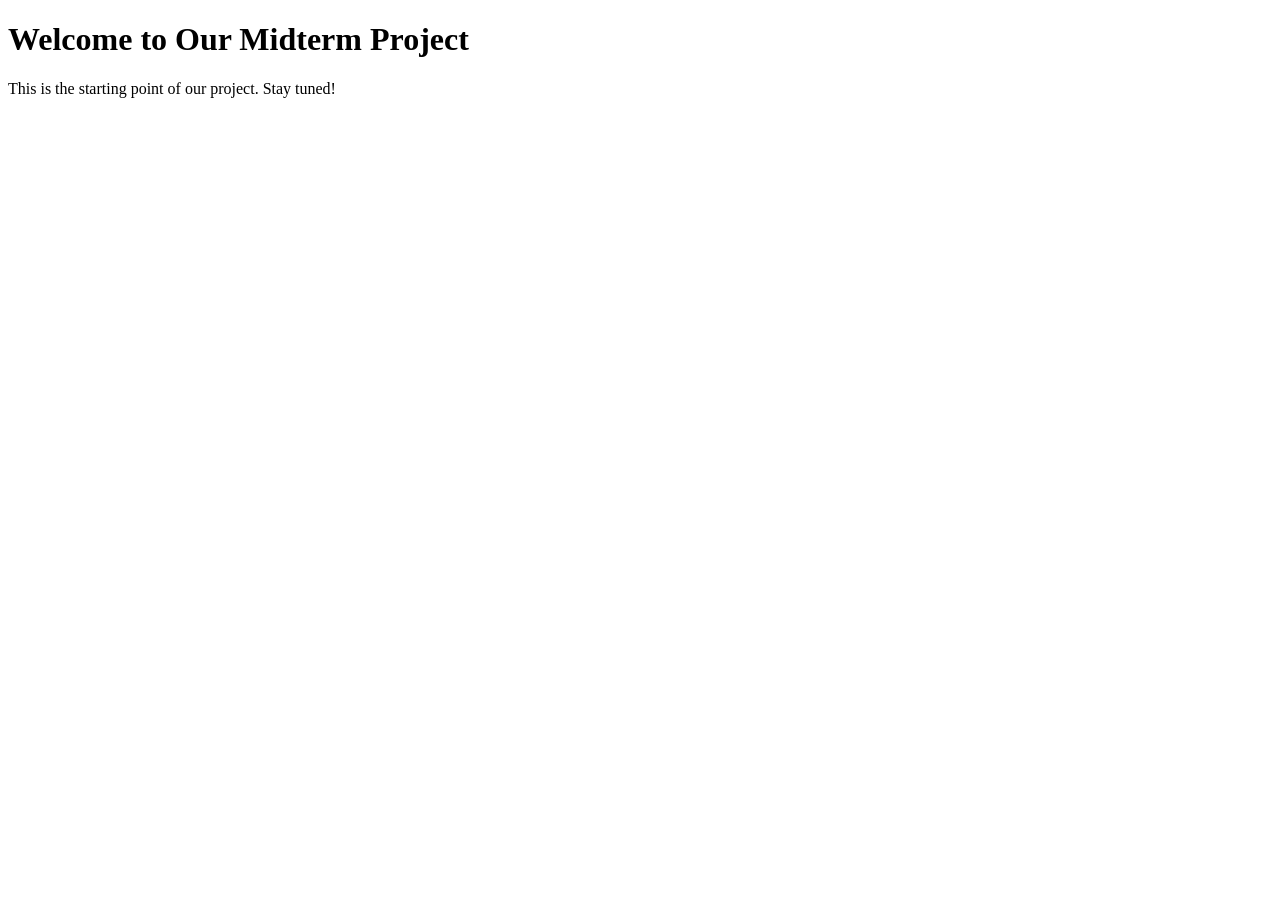
==== index.html @ 0d1f1abc "First commit with project files" ====
<!DOCTYPE html>
<html lang="en">
<head>
  <meta charset="UTF-8" />
  <meta name="viewport" content="width=device-width, initial-scale=1.0" />
  <meta http-equiv="X-UA-Compatible" content="IE=edge" />
  <title>Midterm Project</title>
  <link rel="stylesheet" href="style.css" />
</head>
<body>

  <!-- Navigation (optional) -->
  <header>
    <nav>
      <!-- Add your navigation items here -->
    </nav>
  </header>

  <!-- Main Content -->
  <main>
    <h1>Welcome to Our Midterm Project</h1>
    <p>This is the starting point of our project. Stay tuned!</p>
  </main>

  <!-- Footer (optional) -->
  <footer>
    
  </footer>

  <!-- Scripts -->
  <script src="script.js"></script>
</body>
</html>
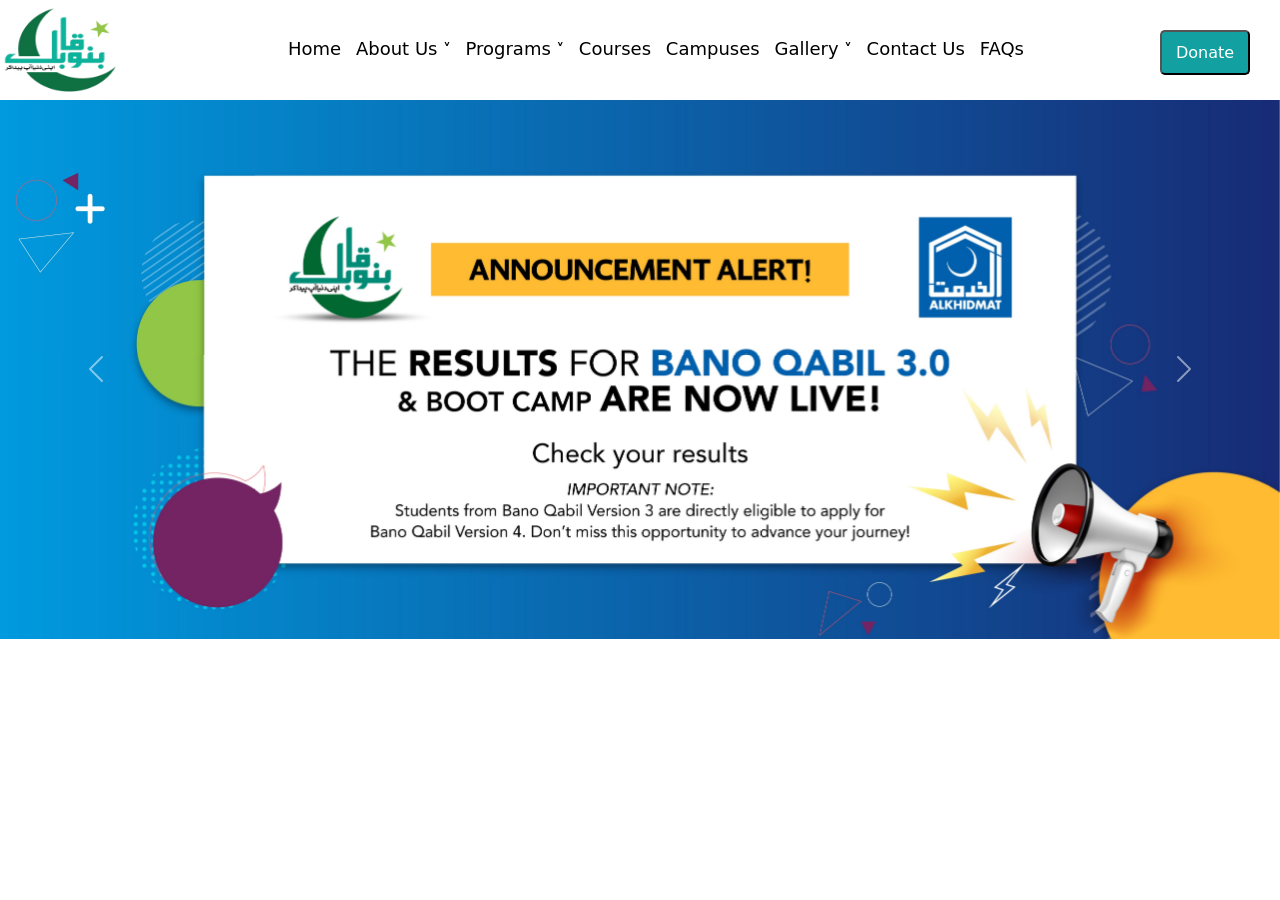
==== commit c0894d05: "Updated old files and added new files" ====
--- a/index.html
+++ b/index.html
@@ -1,33 +1,128 @@
 <!DOCTYPE html>
 <html lang="en">
+
 <head>
-  <meta charset="UTF-8" />
-  <meta name="viewport" content="width=device-width, initial-scale=1.0" />
-  <meta http-equiv="X-UA-Compatible" content="IE=edge" />
-  <title>Midterm Project</title>
-  <link rel="stylesheet" href="style.css" />
+    <meta charset="UTF-8">
+    <title>Bano Qabil</title>
+    <link rel="stylesheet" href="home.css" />
+    <link rel="stylesheet" href="hader.CSS">
+    <link href="https://cdn.jsdelivr.net/npm/bootstrap@5.3.5/dist/css/bootstrap.min.css" rel="stylesheet" integrity="sha384-SgOJa3DmI69IUzQ2PVdRZhwQ+dy64/BUtbMJw1MZ8t5HZApcHrRKUc4W0kG879m7" crossorigin="anonymous">
 </head>
+
 <body>
 
-  <!-- Navigation (optional) -->
-  <header>
-    <nav>
-      <!-- Add your navigation items here -->
-    </nav>
-  </header>
+    <!-- Navigation (optional) -->
+    <header>
+        <img src="./Images/logo.png" alt="Logo" class="logo">
+        <ul class="list">
+            <li>
+                <a href="index.html">Home</a>
+            </li>
+            <li id="About">
+                <a href="#">About Us  <span class="drop">˅</span> </a>
+            </li>
+            <li id="Programs">
+                <a href="#">Programs <span class="drop">˅</span></a>
+            </li>
+            <li>
+                <a href="#">Courses</a>
+            </li>
+            <li>
+                <a href="#">Campuses</a>
+            </li>
+            <li id="Gallery">
+                <a href="#">Gallery <span class="drop">˅</span></a>
+            </li>
+            <li>
+                <a href="#">Contact Us</a>
+            </li>
 
-  <!-- Main Content -->
-  <main>
-    <h1>Welcome to Our Midterm Project</h1>
-    <p>This is the starting point of our project. Stay tuned!</p>
-  </main>
+            <li>
+                <a href="#">FAQs</a>
+            </li>
+        </ul>
+        <button class="donate">Donate</button>
+    </header>
+    <!-- Drops downs of the Navbar -->
 
-  <!-- Footer (optional) -->
-  <footer>
-    
-  </footer>
+    <ul id="About-drop">
+        <li>
+            <a href="#">Introdunction</a>
+        </li>
+        <li>
+            <a href="#">Director message</a>
+        </li>
+        <li>
+            <a href="#">Management Team</a>
+        </li>
+        <li id="Faculty">
+            <a href="#">Faculty <span class="drop"> > </span></a>
+        </li>
 
-  <!-- Scripts -->
-  <script src="script.js"></script>
+    </ul>
+    <ul id="Programs-drop">
+        <li>
+            <a href="#">Bano Qabil 2.0 <span class="drop"> ></span></a>
+        </li>
+        <li>
+            <a href="#">Bano Qabil 3.0/3.1 <span class="drop"> ></span></a>
+        </li>
+        <li>
+            <a href="#">Bootcamp <span class="drop"> ></span></a>
+        </li>
+        <li>
+            <a href="#">Bano Qabil 4.0 <span class="drop"> ></span></a>
+        </li>
+    </ul>
+
+    <!-- Galley Drop -->
+    <ul id="Gallery-drop">
+        <li>
+            <a href="#">Videos</a>
+        </li>
+        <li>
+            <a href="#">Images</a>
+        </li>
+
+    </ul>
+
+    <!-- End of the Drop downs of the navbar -->
+
+    <!-- Hero section -->
+
+    <div class="hero">
+        <div id="carouselExample" class="carousel slide">
+            <div class="carousel-inner">
+                <div class="carousel-item active">
+                    <img src="./Hero images/hero 1.jpg" class="d-block w-100" alt="Hero image">
+                </div>
+                <div class="carousel-item">
+                    <img src="./Hero images/hero 2.jpg" class="d-block w-100" alt="Hero image">
+                </div>
+                <div class="carousel-item">
+                    <img src="./Hero images/hero 3.jpeg" class="d-block w-100" alt="...">
+                </div>
+                <div class="carousel-item">
+                    <img src="./Hero images/hero 4.jpeg" class="d-block w-100" alt="...">
+                </div>
+                <div class="carousel-item">
+                    <img src="./Hero images/hero 5.jpg" class="d-block w-100" alt="...">
+                </div>
+            </div>
+            <button class="carousel-control-prev" type="button" data-bs-target="#carouselExample" data-bs-slide="prev">
+              <span class="carousel-control-prev-icon" aria-hidden="true"></span>
+              <span class="visually-hidden">Previous</span>
+            </button>
+            <button class="carousel-control-next" type="button" data-bs-target="#carouselExample" data-bs-slide="next">
+              <span class="carousel-control-next-icon" aria-hidden="true"></span>
+              <span class="visually-hidden">Next</span>
+            </button>
+        </div>
+
+    </div>
+
+    <script src="https://cdn.jsdelivr.net/npm/bootstrap@5.3.5/dist/js/bootstrap.bundle.min.js" integrity="sha384-k6d4wzSIapyDyv1kpU366/PK5hCdSbCRGRCMv+eplOQJWyd1fbcAu9OCUj5zNLiq" crossorigin="anonymous"></script>
+    <script src="header.JS"></script>
 </body>
-</html>
+
+</html>
--- a/home.css
+++ b/home.css
@@ -0,0 +1,27 @@
+.hero {
+    z-index: 1;
+    position: absolute;
+}
+
+.d-block {
+    display: block;
+    animation: all 6s infinite;
+}
+
+@keyframes all {
+    0% {
+        transform: scale(1);
+    }
+    25% {
+        transform: scale(1.04);
+    }
+    50% {
+        transform: scale(1.06);
+    }
+    75% {
+        transform: scale(1.09);
+    }
+    100% {
+        transform: scale(1.12);
+    }
+}
--- a/hader.CSS
+++ b/hader.CSS
@@ -0,0 +1,146 @@
+    * {
+        margin: 0;
+        padding: 0;
+    }
+    
+    .logo {
+        width: 120px;
+        height: 100px;
+    }
+    
+    header {
+        display: flex;
+        background-color: white;
+        color: black;
+        justify-content: space-between;
+    }
+    
+    .list {
+        display: flex;
+        justify-content: space-between;
+        width: 60vw;
+        margin-top: 35px;
+    }
+    
+    li {
+        list-style: none;
+    }
+    
+    .list li a {
+        text-decoration: none !important;
+        color: black !important;
+        font-size: 18px !important;
+        padding-bottom: 40px !important;
+    }
+    
+    .list a:hover {
+        color: green !important;
+    }
+    
+    .donate {
+        width: 90px;
+        height: 45px;
+        margin-right: 30px;
+        margin-top: 30px;
+        background-color: rgb(18, 160, 160);
+        color: white;
+        border-radius: 5px;
+    }
+    
+    .drop {
+        font-size: 15px;
+        margin-top: -10px;
+        font-weight: bolder;
+    }
+    
+    #About-drop,
+    #Programs-drop,
+    #Gallery-drop {
+        width: 230px;
+        background-color: rgb(18, 160, 160);
+        padding: 20px;
+        color: white;
+        border-radius: 7px;
+        margin-left: 300px;
+        margin-top: 0px;
+        line-height: 27px;
+        border: 2px solid white;
+        z-index: 100;
+        position: relative;
+    }
+    
+    #About-drop {
+        display: none;
+    }
+    
+    #About-drop li a {
+        color: white !important;
+        text-decoration: none !important;
+        width: 100%;
+        height: 15px;
+        padding: 15px;
+        border-radius: 5px;
+    }
+    
+    #About-drop li:hover {
+        background-color: teal;
+    }
+    
+    #About-drop li {
+        width: 100%;
+        height: 40px;
+        border-radius: 5px;
+    }
+    
+    #About-drop li a .drop {
+        margin-left: 45%;
+    }
+    
+    #Programs-drop {
+        color: white;
+        margin-left: 420px;
+        display: none;
+    }
+    
+    #Programs-drop li a {
+        color: white !important;
+        text-decoration: none !important;
+        width: 100%;
+        height: 15px;
+        padding: 15px;
+        border-radius: 5px;
+    }
+    
+    #Programs-drop li {
+        width: 100%;
+        height: 40px;
+        border-radius: 5px;
+    }
+    
+    #Programs-drop li:hover {
+        background-color: teal;
+    }
+    
+    #Gallery-drop {
+        margin-left: 750px;
+        display: none;
+    }
+    
+    #Gallery-drop li a {
+        color: white !important;
+        text-decoration: none !important;
+        width: 100%;
+        height: 15px;
+        padding: 15px;
+        border-radius: 5px;
+    }
+    
+    #Gallery-drop li {
+        width: 100%;
+        height: 40px;
+        border-radius: 5px;
+    }
+    
+    #Gallery-drop li:hover {
+        background-color: teal;
+    }
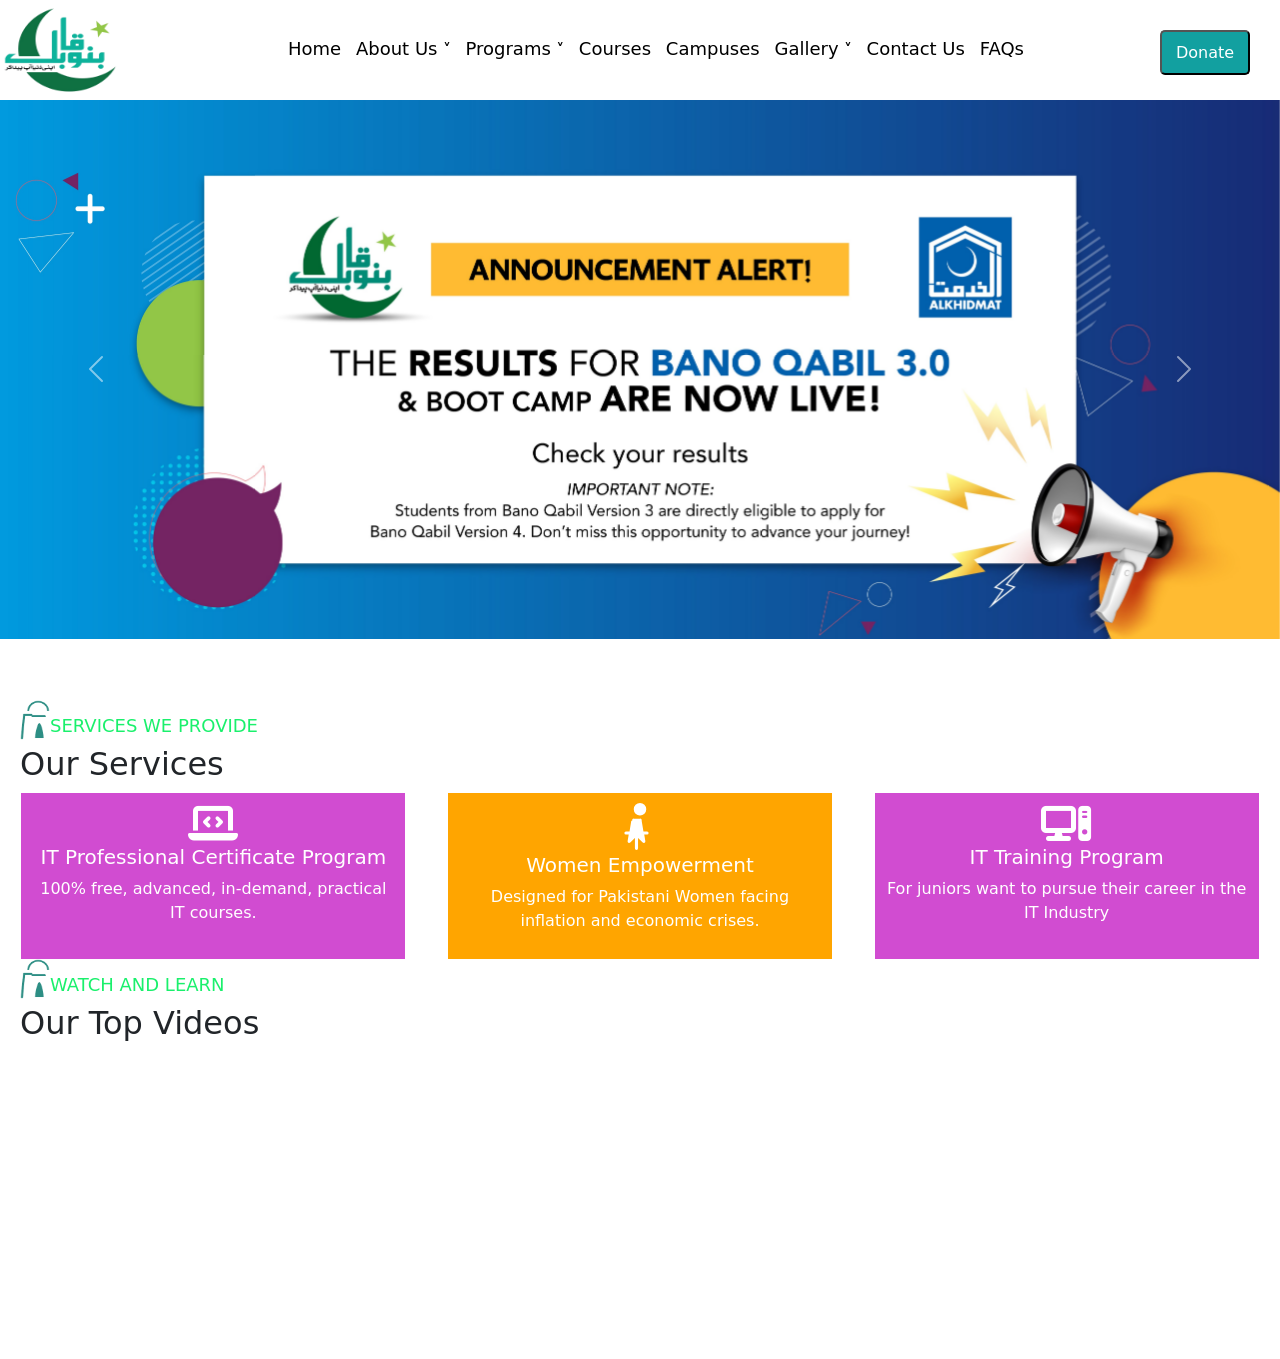
==== commit 4504509f: "Updated Index file" ====
--- a/index.html
+++ b/index.html
@@ -6,6 +6,9 @@
     <title>Bano Qabil</title>
     <link rel="stylesheet" href="home.css" />
     <link rel="stylesheet" href="hader.CSS">
+    <link rel="stylesheet" href="https://cdnjs.cloudflare.com/ajax/libs/font-awesome/6.4.0/css/all.min.css">
+    <link href="https://cdn.jsdelivr.net/npm/bootstrap-icons@1.10.5/font/bootstrap-icons.css" rel="stylesheet">
+
     <link href="https://cdn.jsdelivr.net/npm/bootstrap@5.3.5/dist/css/bootstrap.min.css" rel="stylesheet" integrity="sha384-SgOJa3DmI69IUzQ2PVdRZhwQ+dy64/BUtbMJw1MZ8t5HZApcHrRKUc4W0kG879m7" crossorigin="anonymous">
 </head>
 
@@ -120,6 +123,84 @@
         </div>
 
     </div>
+    <section class="S-services">
+        <div class="logoT">
+            <img src="./Images/mazar e Qaid logo.png" alt="Textlogo" class="Textlogo">
+            <h4 class="head4">
+                SERVICES WE PROVIDE
+            </h4>
+        </div>
+        <h2 class="head2">
+            Our Services
+
+        </h2>
+        <div class="services">
+            <div class="service">
+
+                <i class="fa-solid fa-laptop-code icon" id="icon"></i>
+
+                <h4 class="head">IT Professional Certificate Program
+                </h4>
+                <p class="para">100% free, advanced, in-demand, practical IT courses.
+
+                </p>
+            </div>
+
+            <div class="service woman">
+
+                <div><svg xmlns="http://www.w3.org/2000/svg" width="50" height="50" fill="white" viewBox="0 0 16 16" id="icon">
+                    <path d="M8 0a2 2 0 0 1 2 2 2 2 0 1 1-4 0 2 2 0 0 1 2-2zM5.216 5.68l-.57 3.423H3.5a.5.5 0 0 0 0 1h.89l-.348 2.09a.5.5 0 0 0 .832.468l1.5-1.5V14.5a.5.5 0 0 0 1 0v-3.34l1.5 1.5a.5.5 0 0 0 .832-.468l-.348-2.09h.89a.5.5 0 0 0 0-1h-1.146l-.57-3.423A.5.5 0 0 0 8 5H6a.5.5 0 0 0-.484.68z"/>
+                  </svg>
+                </div>
+                <h4 class="head">Women Empowerment
+
+                </h4>
+                <p class="para">Designed for Pakistani Women facing inflation and economic crises.
+
+                </p>
+            </div>
+
+            <div class="service">
+
+                <i class="fa-solid fa-computer" id="icon"></i>
+
+                <h4 class="head">
+                    IT Training Program
+
+
+                </h4>
+                <p class="para">For juniors want to pursue their career in the IT Industry
+                </p>
+            </div>
+        </div>
+
+    </section>
+
+    <section class="frames">
+        <div class="logoT">
+            <img src="./Images/mazar e Qaid logo.png" alt="Textlogo" class="Textlogo">
+            <h4 class="head4">
+                WATCH AND LEARN
+
+            </h4>
+        </div>
+        <h2 class="head2">
+            Our Top Videos
+        </h2>
+        <div class="iframes">
+            <div class="iframe">
+                <iframe width="30%" height="300px" src="https://www.youtube.com/embed/OBYt7-emWoc" title="launch Bano Qabil 4.0" frameborder="0" allow="accelerometer; autoplay; clipboard-write; encrypted-media; gyroscope; picture-in-picture; web-share" referrerpolicy="strict-origin-when-cross-origin" allowfullscreen></iframe>
+            </div>
+            <div class="iframe">
+                <iframe width="30%" height="300px" src="https://www.youtube.com/embed/OBYt7-emWoc" title="launch Bano Qabil 4.0" frameborder="0" allow="accelerometer; autoplay; clipboard-write; encrypted-media; gyroscope; picture-in-picture; web-share" referrerpolicy="strict-origin-when-cross-origin" allowfullscreen></iframe>
+            </div>
+            <div class="iframe">
+                <iframe width="30%" height="300px" src="https://www.youtube.com/embed/OBYt7-emWoc" title="launch Bano Qabil 4.0" frameborder="0" allow="accelerometer; autoplay; clipboard-write; encrypted-media; gyroscope; picture-in-picture; web-share" referrerpolicy="strict-origin-when-cross-origin" allowfullscreen></iframe>
+            </div>
+            
+        </div>
+
+    </section>
 
     <script src="https://cdn.jsdelivr.net/npm/bootstrap@5.3.5/dist/js/bootstrap.bundle.min.js" integrity="sha384-k6d4wzSIapyDyv1kpU366/PK5hCdSbCRGRCMv+eplOQJWyd1fbcAu9OCUj5zNLiq" crossorigin="anonymous"></script>
     <script src="header.JS"></script>
--- a/home.css
+++ b/home.css
@@ -24,4 +24,78 @@
     100% {
         transform: scale(1.12);
     }
+}
+
+.Textlogo {
+    width: 30px;
+    height: 40px;
+    display: inline;
+    margin-left: 20px;
+}
+
+.S-services {
+    margin-top: 600px;
+    display: flex;
+    flex-direction: column;
+}
+
+.logoT {
+    width: 100vw;
+    display: flex;
+}
+
+.head4 {
+    color: rgb(26, 240, 108);
+    margin-top: 15px;
+    font-size: 18px;
+}
+
+.head2 {
+    margin-left: 20px;
+    margin-bottom: 10px;
+}
+
+.services {
+    display: flex;
+    justify-content: space-around;
+}
+
+.service {
+    width: 30%;
+    background-color: rgb(209, 76, 209);
+    color: white;
+    padding: 10px;
+}
+
+#icon {
+    display: inline-block;
+    /* or block */
+    font-size: 40px;
+    text-align: center;
+    /* optional, to center the icon inside */
+    color: white;
+    margin-left: 43%;
+}
+
+.head {
+    font-size: 20px;
+    text-align: center;
+}
+
+.para {
+    text-align: center;
+}
+
+.woman {
+    background-color: orange;
+}
+
+.iframes {
+    display: flex;
+    width: 100%;
+    justify-content: space-around;
+}
+
+iframe {
+    width: 350px;
 }
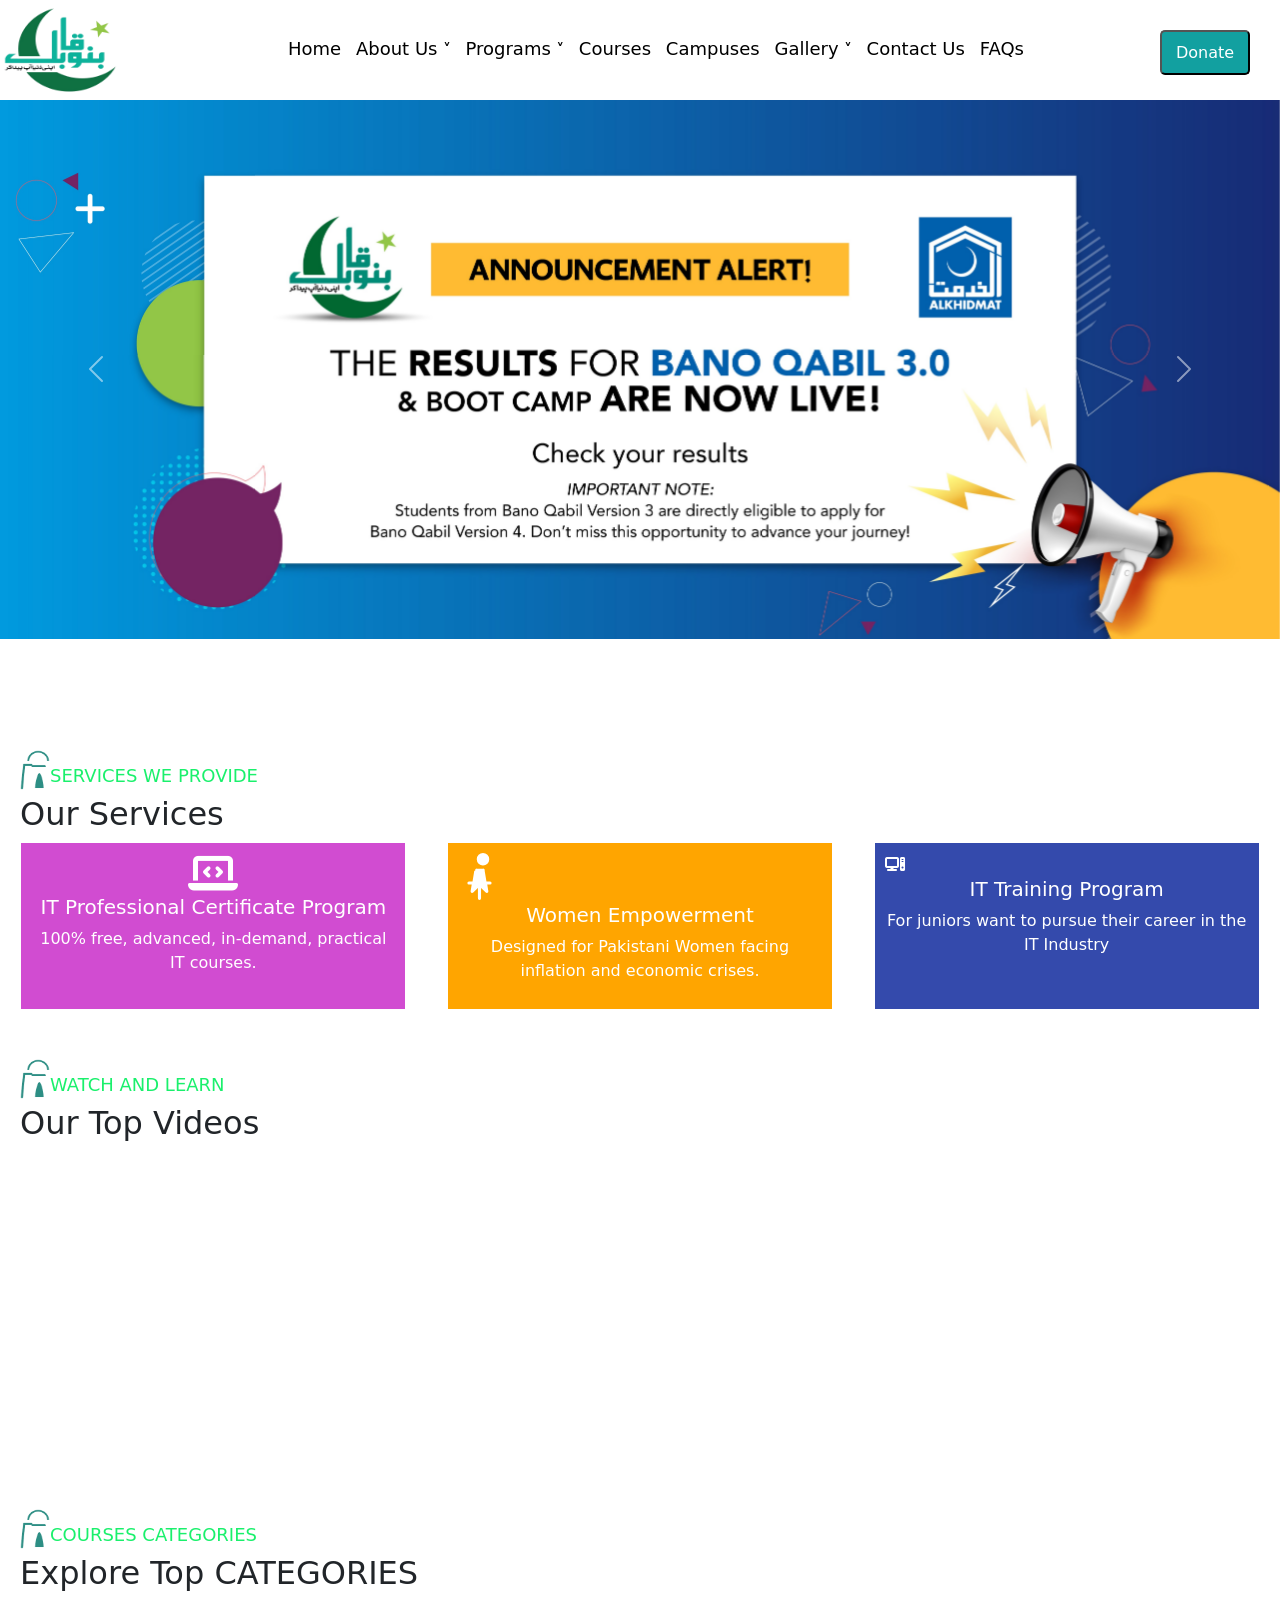
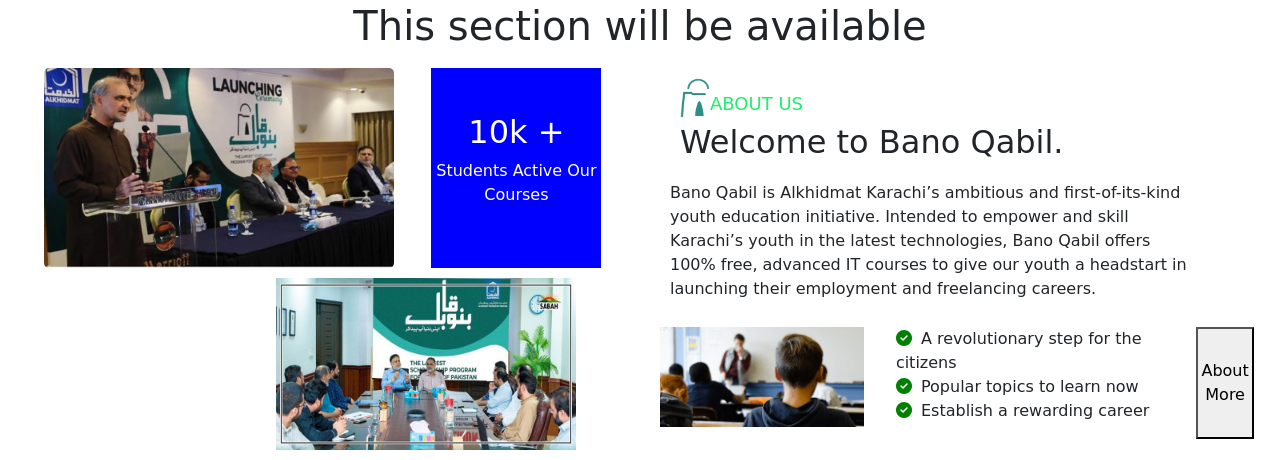
==== commit 74d22135: "Updated Indez" ====
--- a/index.html
+++ b/index.html
@@ -137,7 +137,7 @@
         <div class="services">
             <div class="service">
 
-                <i class="fa-solid fa-laptop-code icon" id="icon"></i>
+                <i class="fa-solid fa-laptop-code icon" class="icon"></i>
 
                 <h4 class="head">IT Professional Certificate Program
                 </h4>
@@ -160,9 +160,9 @@
                 </p>
             </div>
 
-            <div class="service">
-
-                <i class="fa-solid fa-computer" id="icon"></i>
+            <div class="service" id="blue">
+
+                <i class="fa-solid fa-computer" class="icon"></i>
 
                 <h4 class="head">
                     IT Training Program
@@ -189,21 +189,98 @@
         </h2>
         <div class="iframes">
             <div class="iframe">
-                <iframe width="30%" height="300px" src="https://www.youtube.com/embed/OBYt7-emWoc" title="launch Bano Qabil 4.0" frameborder="0" allow="accelerometer; autoplay; clipboard-write; encrypted-media; gyroscope; picture-in-picture; web-share" referrerpolicy="strict-origin-when-cross-origin" allowfullscreen></iframe>
+                <iframe width="30%" height="300px" src="https://www.youtube.com/embed/OBYt7-emWoc" title="launch Bano Qabil 4.0" frameborder="0" allow="accelerometer; autoplay; clipboard-write; encrypted-media; gyroscope; picture-in-picture; web-share" referrerpolicy="strict-origin-when-cross-origin"
+                    allowfullscreen></iframe>
             </div>
             <div class="iframe">
-                <iframe width="30%" height="300px" src="https://www.youtube.com/embed/OBYt7-emWoc" title="launch Bano Qabil 4.0" frameborder="0" allow="accelerometer; autoplay; clipboard-write; encrypted-media; gyroscope; picture-in-picture; web-share" referrerpolicy="strict-origin-when-cross-origin" allowfullscreen></iframe>
+                <iframe width="30%" height="300px" src="https://www.youtube.com/embed/vfd7mrHi26U" title="Our desire is to provide 50,000 youths from Karachi (Hafiz Naeem ur Rehman)" frameborder="0" allow="accelerometer; autoplay; clipboard-write; encrypted-media; gyroscope; picture-in-picture; web-share"
+                    referrerpolicy="strict-origin-when-cross-origin" allowfullscreen></iframe>
             </div>
             <div class="iframe">
-                <iframe width="30%" height="300px" src="https://www.youtube.com/embed/OBYt7-emWoc" title="launch Bano Qabil 4.0" frameborder="0" allow="accelerometer; autoplay; clipboard-write; encrypted-media; gyroscope; picture-in-picture; web-share" referrerpolicy="strict-origin-when-cross-origin" allowfullscreen></iframe>
-            </div>
-            
-        </div>
-
-    </section>
-
+                <iframe width="30%" height="300px" src="https://www.youtube.com/embed/etsR_dOw3_k" title="Alkhidmat Karachi Banoqabil Incubation Center bahudrabad #Entrepreneurship #empowermenttechnology" frameborder="0" allow="accelerometer; autoplay; clipboard-write; encrypted-media; gyroscope; picture-in-picture; web-share"
+                    referrerpolicy="strict-origin-when-cross-origin" allowfullscreen></iframe>
+            </div>
+
+        </div>
+
+    </section>
+
+    <section class="courses">
+        <div class="logoT">
+            <img src="./Images/mazar e Qaid logo.png" alt="Textlogo" class="Textlogo">
+            <h4 class="head4">
+                COURSES CATEGORIES
+
+            </h4>
+        </div>
+        <h2 class="head2">
+            Explore Top CATEGORIES
+
+        </h2>
+        <h1>This section will be available </h1>
+
+    </section>
+
+
+    <section class="main-about">
+        <!-- First main portion start from here -->
+        <div class="first">
+            <!-- First child of main first -->
+            <div id="first">
+                <img src="./Images/Bano Qabil launch.jpg" alt="Bano Qabil launch" class="launch">
+                <div class="amount">
+                    <h2>10k <span>+</span></h2>
+                    <p>Students Active Our Courses</p>
+                </div>
+            </div>
+            <!-- First child end -->
+
+            <!-- Second child of Main first -->
+            <div id="second">
+                <img src="./Images/about_1_2.jpg" alt="Meeting" class="meet">
+            </div>
+        </div>
+
+        </div>
+
+        <!-- Second main starts from here -->
+
+        <div class="second">
+            <!-- First child of the second -->
+            <div class="Text">
+                <!-- First grand child of the second main -->
+                <div class="new">
+                    <img src="./Images/mazar e Qaid logo.png" alt="Textlogo" class="Textlogo">
+                    <h4 class="head4">ABOUT US</h4>
+                </div>
+                <h2 class="head2">Welcome to Bano Qabil.</h2>
+
+                <p class="about">
+                    Bano Qabil is Alkhidmat Karachi’s ambitious and first-of-its-kind youth education initiative. Intended to empower and skill Karachi’s youth in the latest technologies, Bano Qabil offers 100% free, advanced IT courses to give our youth a headstart in launching
+                    their employment and freelancing careers.
+                </p>
+            </div>
+            <!-- Second main child  -->
+            <div class="aboutimg">
+                <img src="./Images/about_4.png" alt="image">
+                <ul class="about-list">
+                    <li><i class="fa-solid fa-circle-check" id="check"></i> A revolutionary step for the citizens</li>
+                    <li><i class="fa-solid fa-circle-check" id="check"></i> Popular topics to learn now</li>
+                    <li><i class="fa-solid fa-circle-check" id="check"></i> Establish a rewarding career</li>
+                </ul>
+                <button class="Donate">About More</button>
+            </div>
+
+        </div>
+
+
+
+    </section>
     <script src="https://cdn.jsdelivr.net/npm/bootstrap@5.3.5/dist/js/bootstrap.bundle.min.js" integrity="sha384-k6d4wzSIapyDyv1kpU366/PK5hCdSbCRGRCMv+eplOQJWyd1fbcAu9OCUj5zNLiq" crossorigin="anonymous"></script>
     <script src="header.JS"></script>
+
+
+
 </body>
 
 </html>
--- a/home.css
+++ b/home.css
@@ -42,6 +42,7 @@
 .logoT {
     width: 100vw;
     display: flex;
+    margin-top: 50px;
 }
 
 .head4 {
@@ -67,7 +68,7 @@
     padding: 10px;
 }
 
-#icon {
+.icon {
     display: inline-block;
     /* or block */
     font-size: 40px;
@@ -90,6 +91,10 @@
     background-color: orange;
 }
 
+#blue {
+    background-color: rgb(52, 74, 172);
+}
+
 .iframes {
     display: flex;
     width: 100%;
@@ -98,4 +103,114 @@
 
 iframe {
     width: 350px;
+}
+
+h1 {
+    text-align: center;
+}
+
+.main-about {
+    display: flex;
+    justify-content: space-between;
+}
+
+.launch {
+    width: 350px;
+    border-radius: 5px;
+    height: 200px;
+}
+
+.amount {
+    width: 170px;
+    color: white;
+    background-color: blue;
+    height: 200px;
+    display: flex;
+    justify-content: center;
+    align-items: center;
+    flex-direction: column;
+    text-align: center;
+}
+
+#first {
+    display: flex;
+    justify-content: space-around;
+}
+
+.first {
+    width: 50%;
+    flex-direction: column;
+    padding: 10px;
+}
+
+#second {
+    margin-left: 30px;
+}
+
+.meet {
+    width: 300px;
+    margin-left: 220px;
+    margin-top: 10px;
+}
+
+.main-about {
+    display: flex;
+    justify-content: center;
+    align-items: center;
+    flex-wrap: wrap;
+    gap: 20px;
+}
+
+.first {
+    width: 48%;
+    display: flex;
+    flex-direction: column;
+    padding: 10px;
+}
+
+.second {
+    width: 48%;
+    display: flex;
+    flex-direction: column;
+    padding: 10px;
+}
+
+.Text {
+    display: flex;
+    flex-direction: column;
+    width: 100%;
+}
+
+.about {
+    width: 550px;
+    padding: 10px;
+}
+
+.aboutimg {
+    display: flex;
+}
+
+.aboutimg img {
+    height: 100px;
+    width: 300px;
+}
+
+#check {
+    background-color: white;
+    color: green;
+    width: 20px;
+}
+
+.about-list {
+    width: 400px;
+    display: flex;
+    flex-direction: column;
+}
+
+.about-list li {
+    width: 300px;
+}
+
+.new {
+    display: flex;
 }
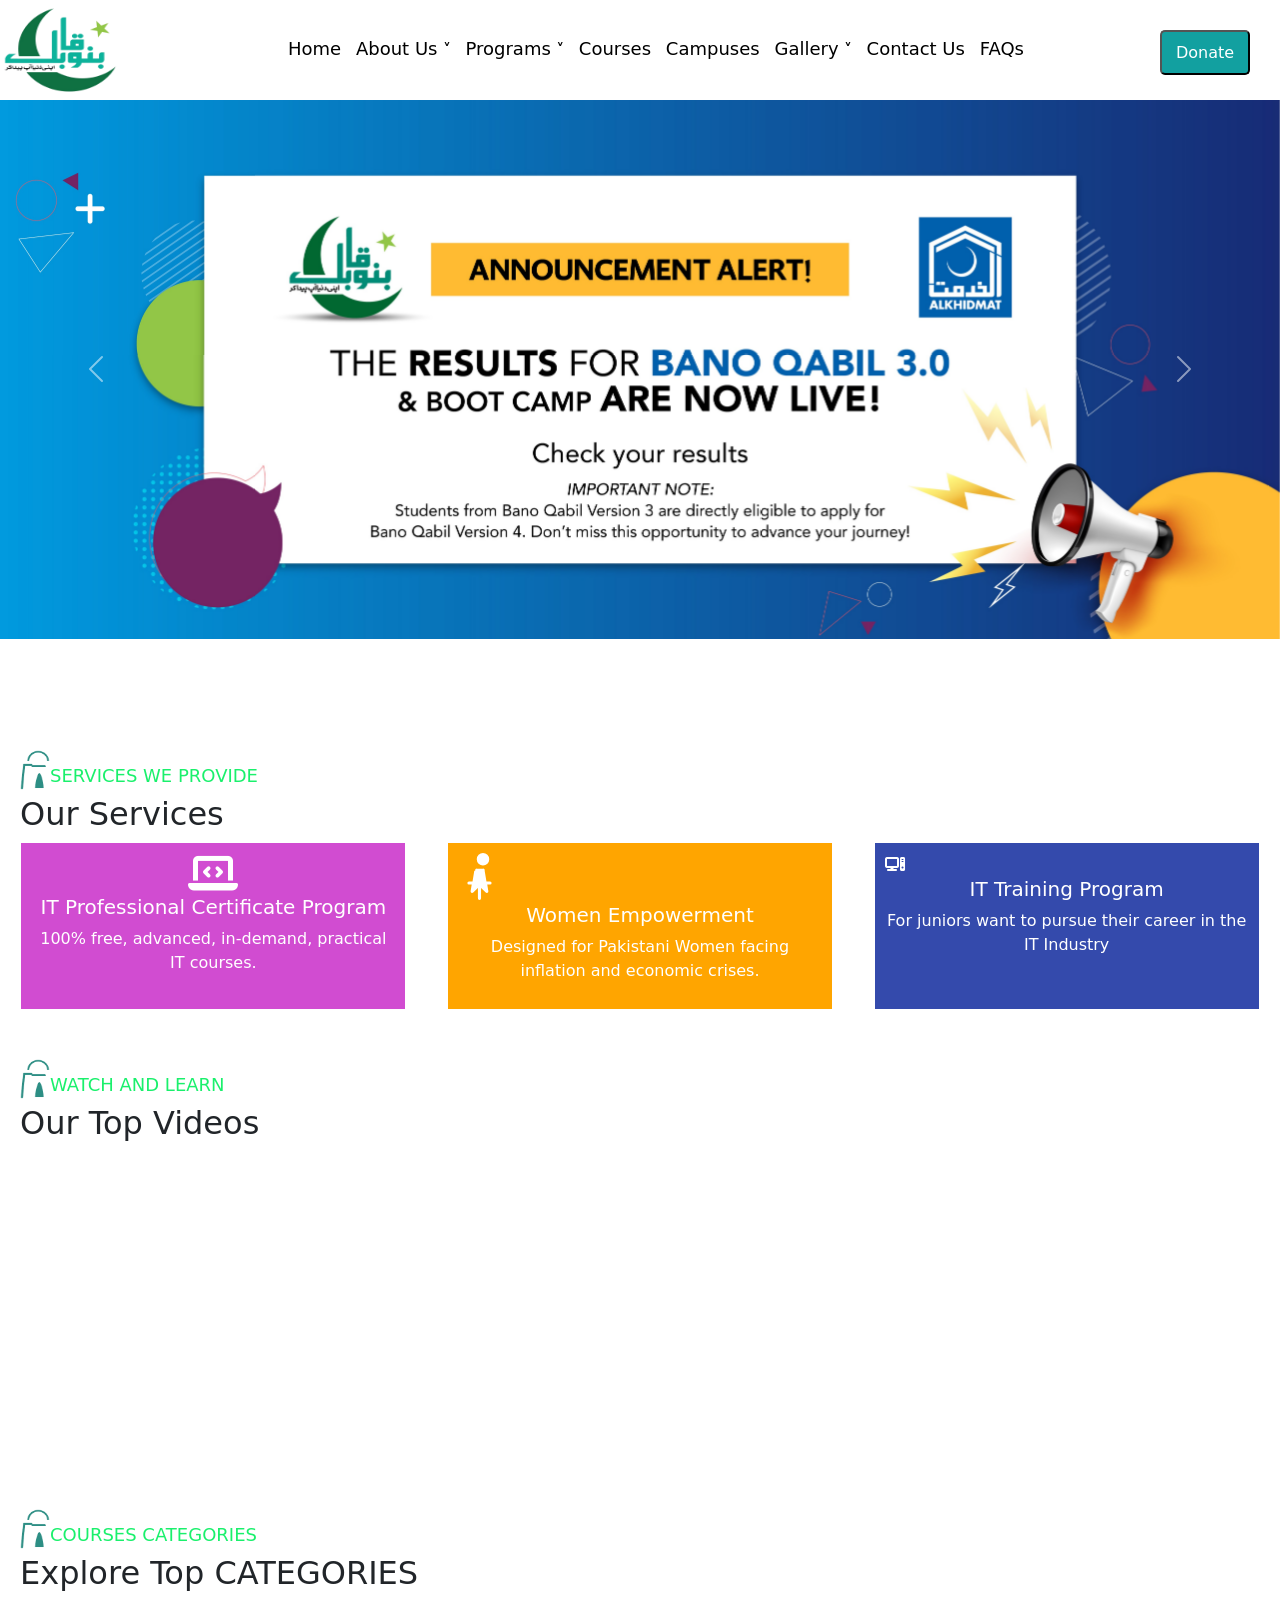
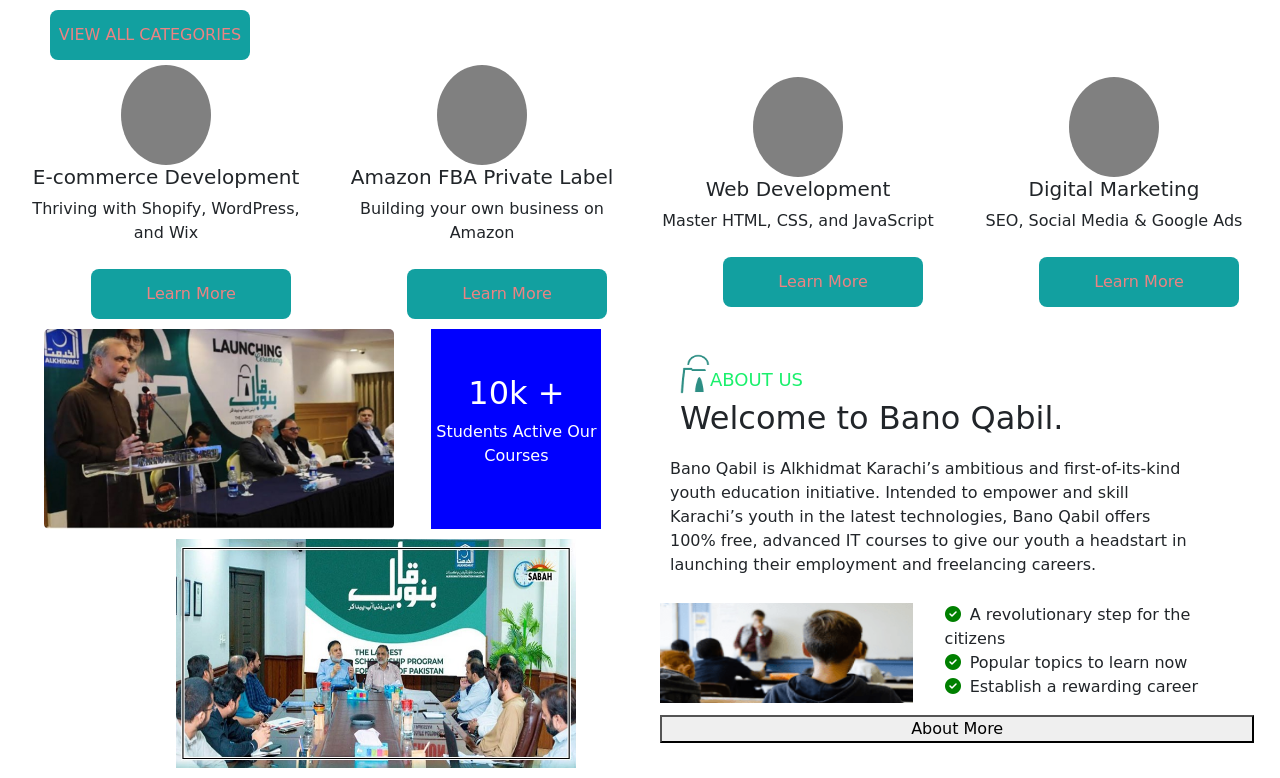
==== commit 42ee7d6d: "Changed code" ====
--- a/index.html
+++ b/index.html
@@ -208,18 +208,50 @@
     <section class="courses">
         <div class="logoT">
             <img src="./Images/mazar e Qaid logo.png" alt="Textlogo" class="Textlogo">
-            <h4 class="head4">
-                COURSES CATEGORIES
-
-            </h4>
-        </div>
-        <h2 class="head2">
-            Explore Top CATEGORIES
-
-        </h2>
-        <h1>This section will be available </h1>
-
+            <h4 class="head4">COURSES CATEGORIES</h4>
+        </div>
+
+        <h2 class="head2">Explore Top CATEGORIES</h2>
+        <button class="course-btn">VIEW ALL CATEGORIES</button>
+
+        <div class="Allcourses">
+
+            <!-- Card 1 -->
+            <div class="course">
+                <div class="cricle"></div>
+
+                <h4 class="title">E-commerce Development</h4>
+                <p class="description">Thriving with Shopify, WordPress, and Wix</p>
+                <button class="course-btn">Learn More</button>
+            </div>
+
+            <!-- Card 2 -->
+            <div class="course">
+                <div class="cricle"></div>
+                <h4 class="title">Amazon FBA Private Label</h4>
+                <p class="description">Building your own business on Amazon</p>
+                <button class="course-btn">Learn More</button>
+            </div>
+
+            <!-- Card 3 -->
+            <div class="course">
+                <div class="cricle"></div>
+                <h4 class="title">Web Development</h4>
+                <p class="description">Master HTML, CSS, and JavaScript</p>
+                <button class="course-btn">Learn More</button>
+            </div>
+
+            <!-- Card 4 -->
+            <div class="course">
+                <div class="cricle"></div>
+                <h4 class="title">Digital Marketing</h4>
+                <p class="description">SEO, Social Media & Google Ads</p>
+                <button class="course-btn">Learn More</button>
+            </div>
+
+        </div>
     </section>
+
 
 
     <section class="main-about">
@@ -268,9 +300,8 @@
                     <li><i class="fa-solid fa-circle-check" id="check"></i> Popular topics to learn now</li>
                     <li><i class="fa-solid fa-circle-check" id="check"></i> Establish a rewarding career</li>
                 </ul>
-                <button class="Donate">About More</button>
-            </div>
-
+            </div>
+            <button class="About-btn">About More</button>
         </div>
 
 
@@ -278,9 +309,12 @@
     </section>
     <script src="https://cdn.jsdelivr.net/npm/bootstrap@5.3.5/dist/js/bootstrap.bundle.min.js" integrity="sha384-k6d4wzSIapyDyv1kpU366/PK5hCdSbCRGRCMv+eplOQJWyd1fbcAu9OCUj5zNLiq" crossorigin="anonymous"></script>
     <script src="header.JS"></script>
+    <script src="home.JS"></script>
 
 
 
 </body>
 
+</html>
+
 </html>
--- a/home.css
+++ b/home.css
@@ -148,8 +148,8 @@
 }
 
 .meet {
-    width: 300px;
-    margin-left: 220px;
+    width: 400px;
+    margin-left: 120px;
     margin-top: 10px;
 }
 
@@ -213,4 +213,80 @@
 
 .new {
     display: flex;
+}
+
+.about-btn {
+    width: 160px;
+    height: 50px;
+    background-color: rgb(18, 160, 160);
+    color: white;
+    margin-top: 8px;
+    border-radius: 8px;
+}
+
+.course-btn {
+    width: 200px;
+    height: 50px;
+    background-color: rgb(18, 160, 160);
+    color: white;
+    margin-top: 8px;
+    border-radius: 8px;
+    margin-left: 50px;
+    border: none;
+}
+
+.carousel-wrapper {
+    max-width: 100%;
+    overflow: hidden;
+}
+
+#categoryCarousel {
+    transition: transform 0.5s ease;
+}
+
+.transition {
+    transition: transform 0.5s ease-in-out;
+}
+
+.Allcourses {
+    display: flex;
+    justify-content: space-evenly;
+}
+
+.course {
+    width: 300px;
+    display: flex;
+    flex-direction: column;
+    justify-content: center;
+    align-items: center;
+    text-align: center;
+}
+
+.title {
+    font-size: 20px;
+}
+
+.course-btn {
+    width: 200px;
+    height: 50px;
+    background-color: rgb(18, 160, 160);
+    color: rgb(236, 131, 131);
+    margin-top: 8px;
+    border-radius: 8px;
+    border: none;
+    
+}
+
+.cricle {
+    width: 90px;
+    height: 50px;
+    border-radius: 50%;
+    height: 100px;
+    border-radius: 50%;
+    background-color: grey;
+    margin-top: 5px;
+}
+
+.cricle:hover {
+    background-color: green;
 }
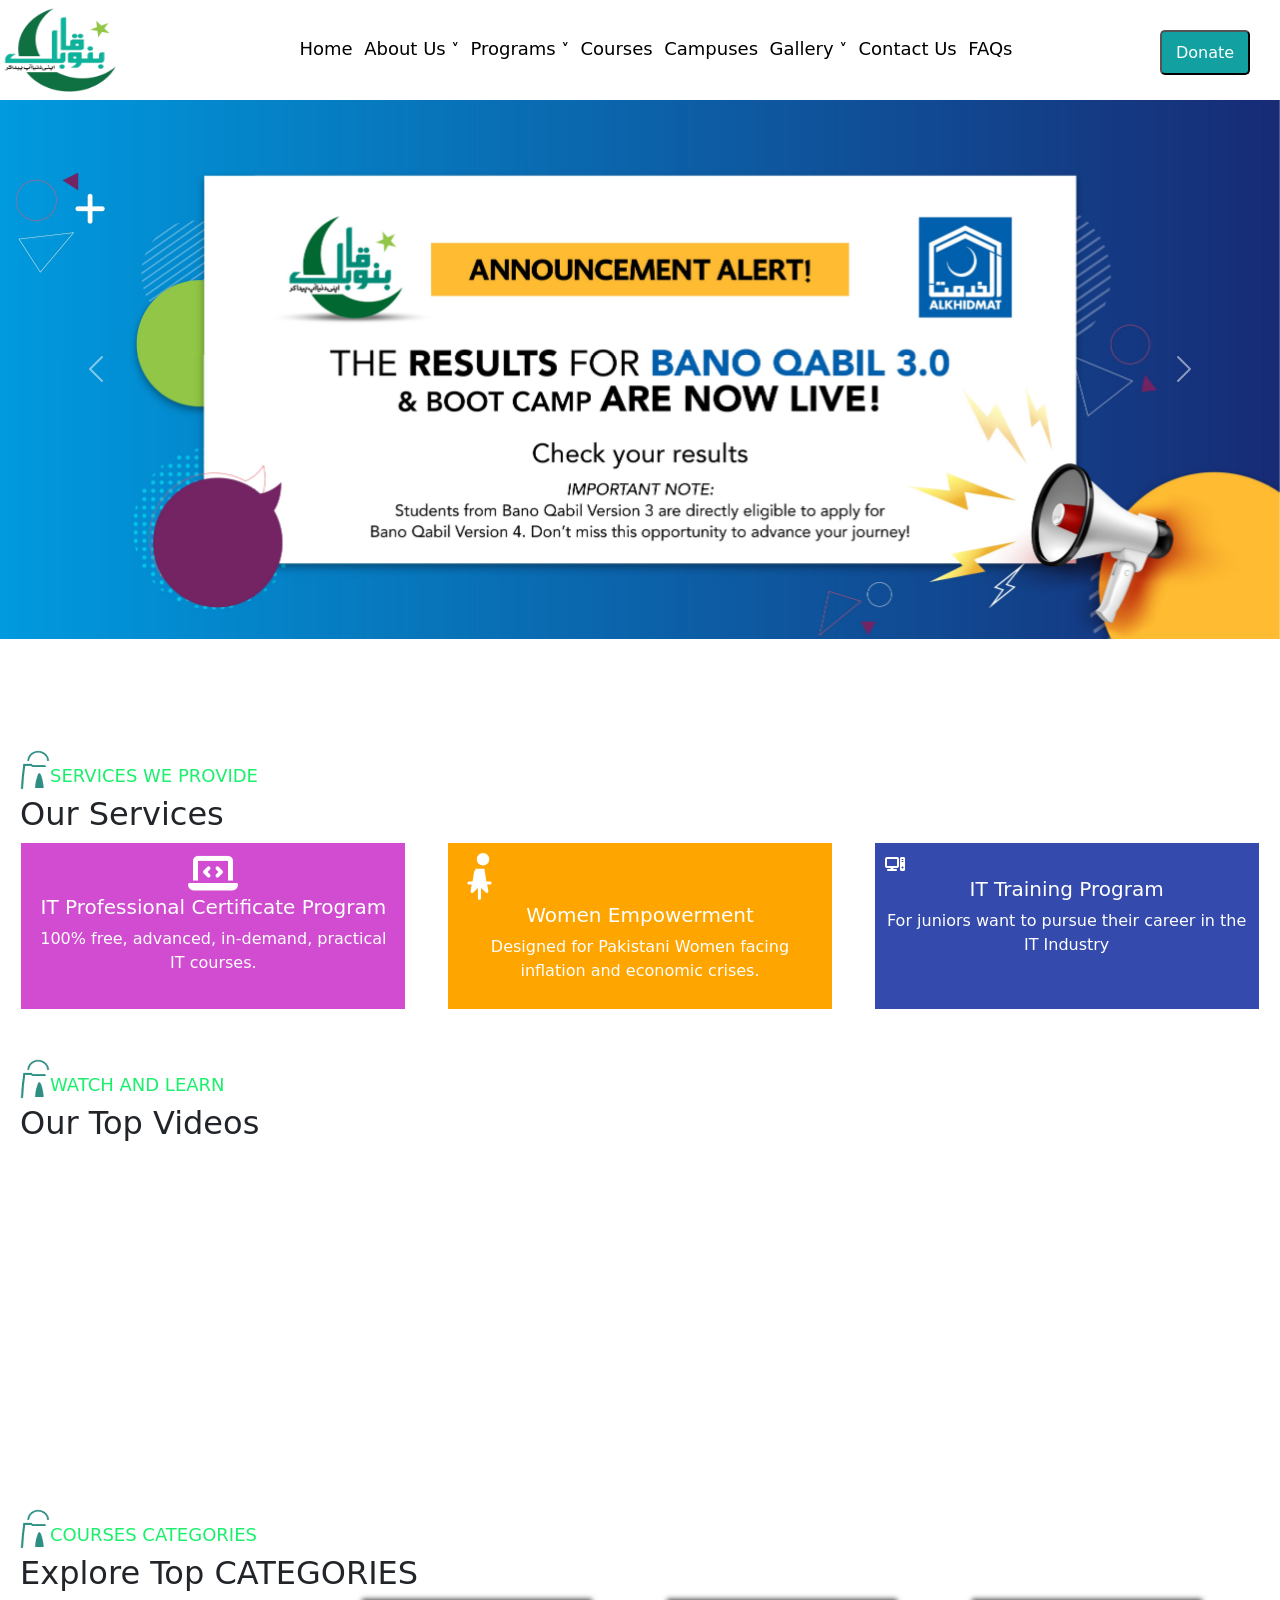
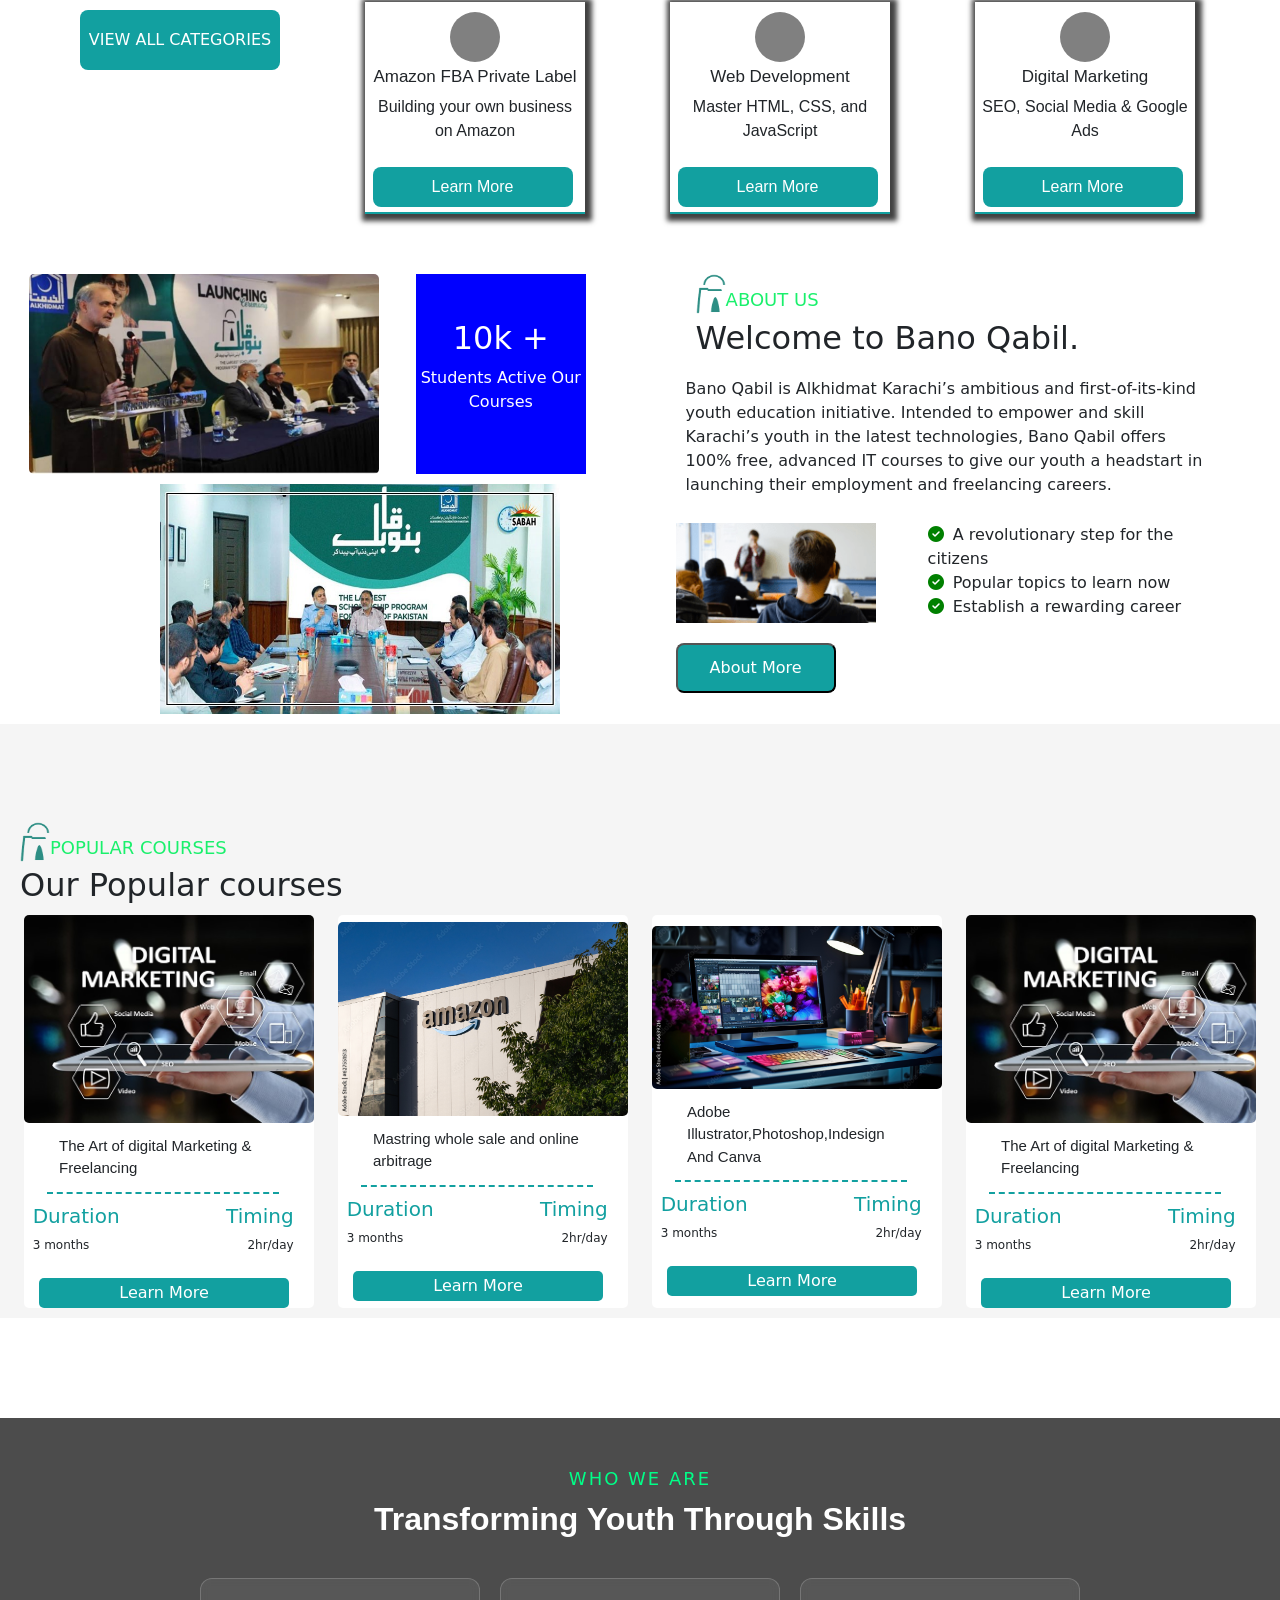
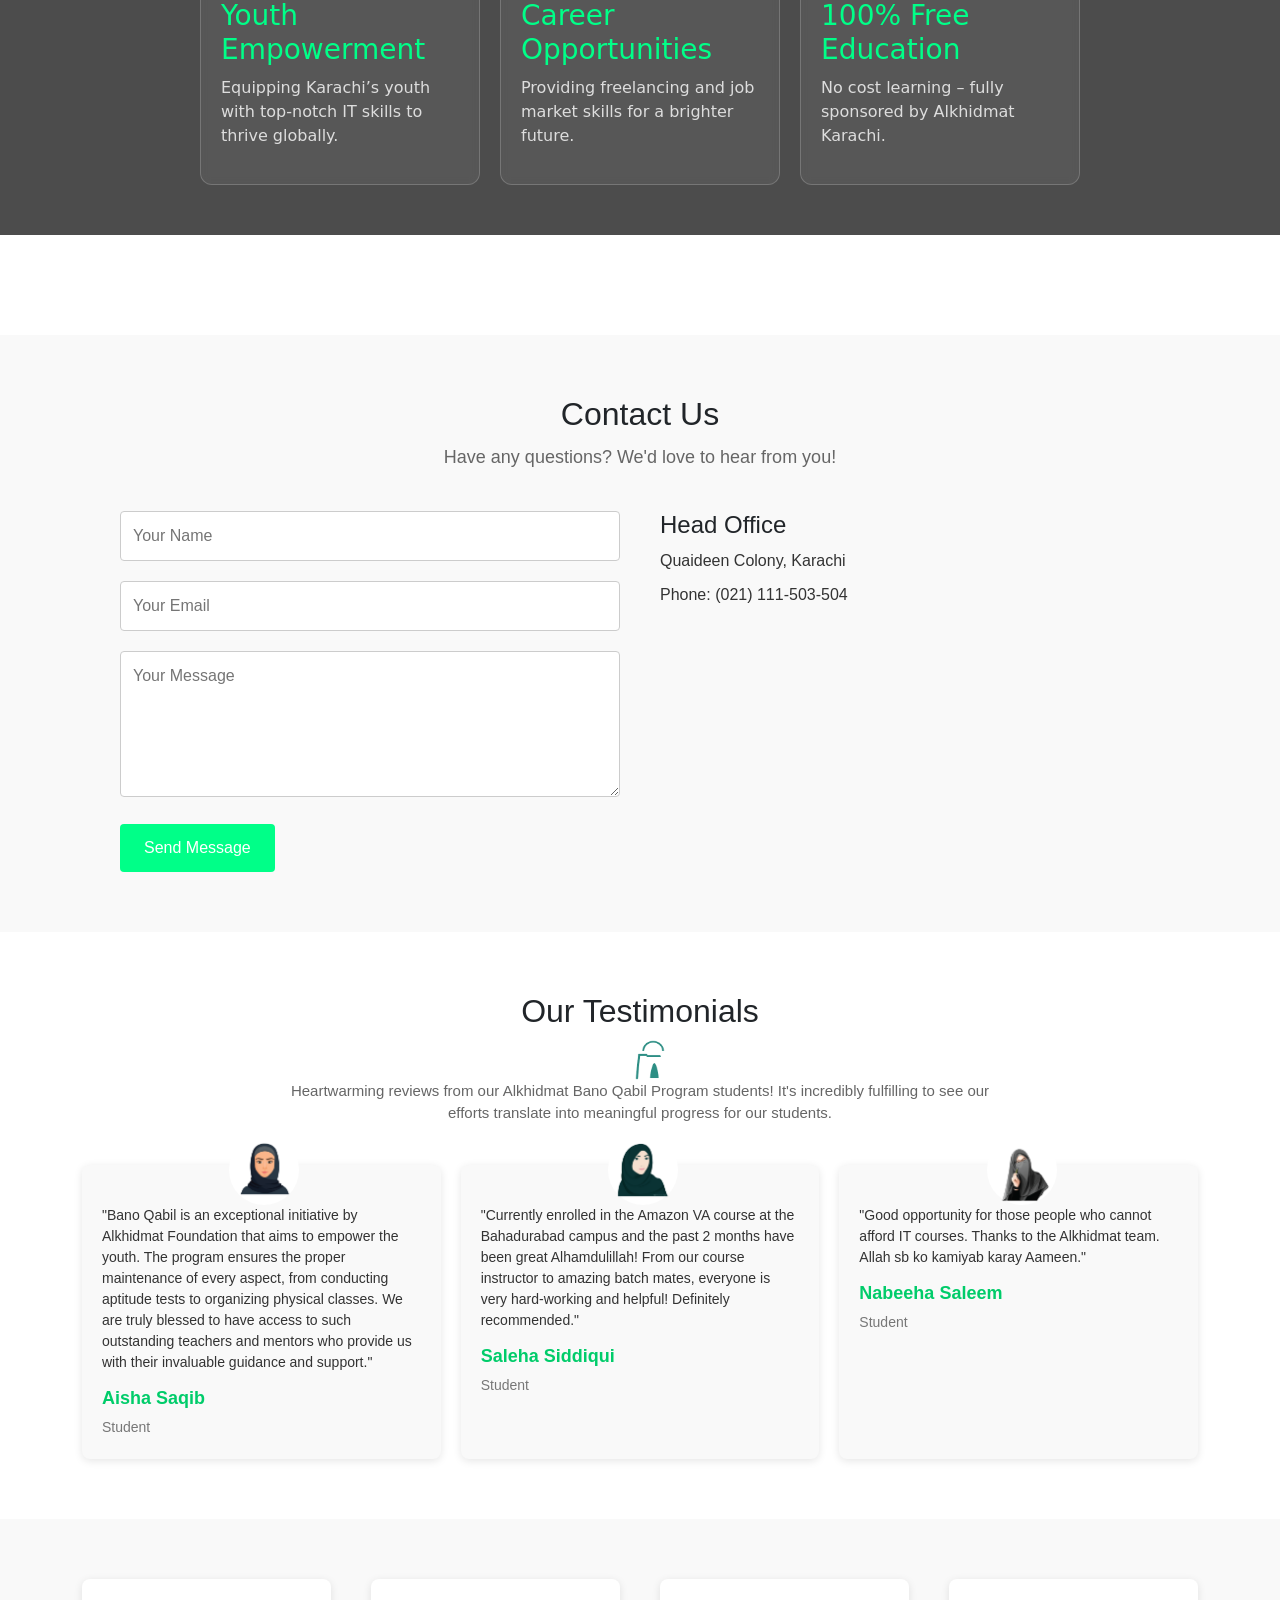
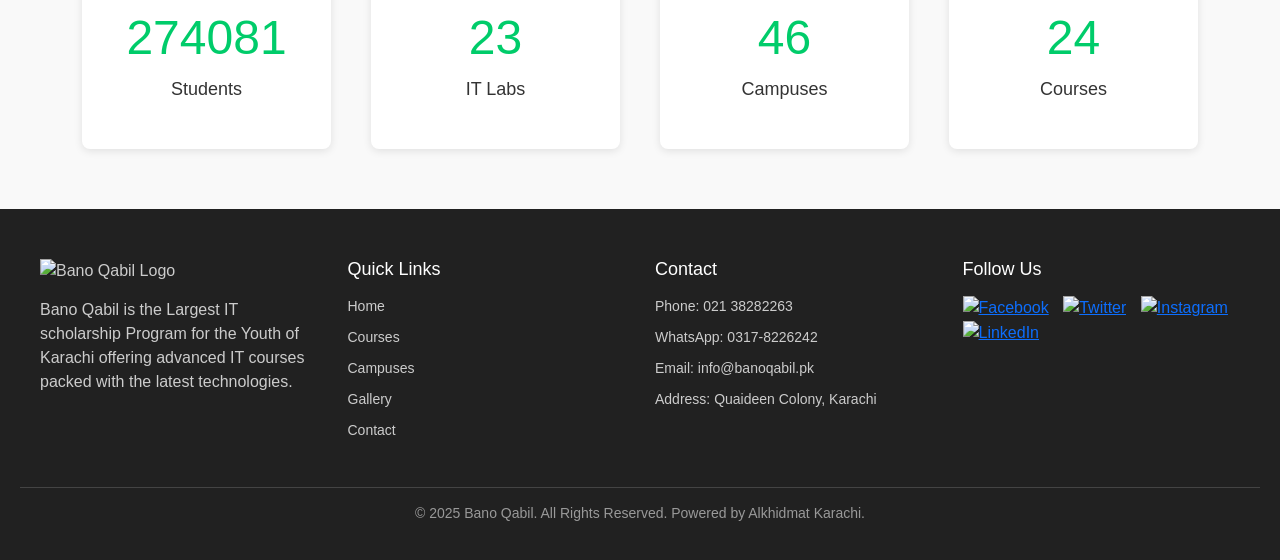
==== commit ec7803b0: "Updated code" ====
--- a/index.html
+++ b/index.html
@@ -3,8 +3,11 @@
 
 <head>
     <meta charset="UTF-8">
+    <meta name="viewport" content="width=device-width, initial-scale=1.0">
+
     <title>Bano Qabil</title>
-    <link rel="stylesheet" href="home.css" />
+
+    <link rel="stylesheet" href="home.css">
     <link rel="stylesheet" href="hader.CSS">
     <link rel="stylesheet" href="https://cdnjs.cloudflare.com/ajax/libs/font-awesome/6.4.0/css/all.min.css">
     <link href="https://cdn.jsdelivr.net/npm/bootstrap-icons@1.10.5/font/bootstrap-icons.css" rel="stylesheet">
@@ -28,10 +31,10 @@
                 <a href="#">Programs <span class="drop">˅</span></a>
             </li>
             <li>
-                <a href="#">Courses</a>
+                <a href="./Courses/courses.html">Courses</a>
             </li>
             <li>
-                <a href="#">Campuses</a>
+                <a href="./Campuses/campuses.html">Campuses</a>
             </li>
             <li id="Gallery">
                 <a href="#">Gallery <span class="drop">˅</span></a>
@@ -205,28 +208,21 @@
 
     </section>
 
-    <section class="courses">
+    <section class="categories">
         <div class="logoT">
             <img src="./Images/mazar e Qaid logo.png" alt="Textlogo" class="Textlogo">
             <h4 class="head4">COURSES CATEGORIES</h4>
         </div>
 
         <h2 class="head2">Explore Top CATEGORIES</h2>
-        <button class="course-btn">VIEW ALL CATEGORIES</button>
-
-        <div class="Allcourses">
+
+        <div class="Allcategories">
 
             <!-- Card 1 -->
-            <div class="course">
-                <div class="cricle"></div>
-
-                <h4 class="title">E-commerce Development</h4>
-                <p class="description">Thriving with Shopify, WordPress, and Wix</p>
-                <button class="course-btn">Learn More</button>
-            </div>
-
-            <!-- Card 2 -->
-            <div class="course">
+
+            <button class="category-btn">VIEW ALL CATEGORIES</button>
+
+            <div class="category">
                 <div class="cricle"></div>
                 <h4 class="title">Amazon FBA Private Label</h4>
                 <p class="description">Building your own business on Amazon</p>
@@ -234,7 +230,7 @@
             </div>
 
             <!-- Card 3 -->
-            <div class="course">
+            <div class="category">
                 <div class="cricle"></div>
                 <h4 class="title">Web Development</h4>
                 <p class="description">Master HTML, CSS, and JavaScript</p>
@@ -242,7 +238,7 @@
             </div>
 
             <!-- Card 4 -->
-            <div class="course">
+            <div class="category">
                 <div class="cricle"></div>
                 <h4 class="title">Digital Marketing</h4>
                 <p class="description">SEO, Social Media & Google Ads</p>
@@ -303,10 +299,301 @@
             </div>
             <button class="About-btn">About More</button>
         </div>
-
-
-
-    </section>
+    </section>
+    <!-- Courses Section -->
+    <section class="allcourses">
+        <br><br>
+        <div class="logoT">
+            <img src="./Images/mazar e Qaid logo.png" alt="Textlogo" class="Textlogo">
+            <h4 class="head4">POPULAR COURSES</h4>
+
+        </div>
+
+        <h2 class="head2">Our Popular courses</h2>
+        <div class="courses">
+            <!-- FIrst course -->
+            <div class="course">
+
+                <img src="./Images/DigitalMarketing-1.jpg" alt="DigitalMarketing-1" class="image">
+                <div class="box">
+                    <p class="course-para">
+                        The Art of digital Marketing & Freelancing
+
+
+                    </p>
+                </div>
+                <div class="other">
+                    <div class="time-h">
+                        <h5>Duration</h5>
+                        <h5>Timing</h5>
+                    </div>
+                    <div class="time">
+                        <p>3 months</p>
+                        <p>2hr/day</p>
+                    </div>
+                </div>
+                <button class="courses-btn">Learn More</button>
+
+            </div>
+
+            <!-- second course -->
+            <div class="course">
+
+                <img src="./Images/amazon-img.jpeg" alt="Amazon" class="image">
+                <div class="box">
+                    <p class="course-para">
+                        Mastring whole sale and online arbitrage
+
+
+                    </p>
+                </div>
+                <div class="other">
+                    <div class="time-h">
+                        <h5>Duration</h5>
+                        <h5>Timing</h5>
+                    </div>
+                    <div class="time">
+                        <p>3 months</p>
+                        <p>2hr/day</p>
+                    </div>
+                </div>
+                <button class="courses-btn">Learn More</button>
+
+            </div>
+            <!-- Third course  -->
+            <div class="course">
+
+                <img src="./Images/graphic-img.jpeg" alt="DigitalMarketing-1" class="image">
+                <div class="box">
+                    <p class="course-para">
+                        Adobe Illustrator,Photoshop,Indesign And Canva
+
+
+                    </p>
+                </div>
+                <div class="other">
+                    <div class="time-h">
+                        <h5>Duration</h5>
+                        <h5>Timing</h5>
+                    </div>
+                    <div class="time">
+                        <p>3 months</p>
+                        <p>2hr/day</p>
+                    </div>
+                </div>
+                <button class="courses-btn">Learn More</button>
+
+            </div>
+            <!-- FOurth course -->
+            <div class="course">
+
+                <img src="./Images/DigitalMarketing-1.jpg" alt="DigitalMarketing-1" class="image">
+                <div class="box">
+                    <p class="course-para">
+                        The Art of digital Marketing & Freelancing
+
+
+                    </p>
+                </div>
+                <div class="other">
+                    <div class="time-h">
+                        <h5>Duration</h5>
+                        <h5>Timing</h5>
+                    </div>
+                    <div class="time">
+                        <p>3 months</p>
+                        <p>2hr/day</p>
+                    </div>
+                </div>
+                <button class="courses-btn">Learn More</button>
+
+            </div>
+
+        </div>
+    </section>
+    <!-- Who we are section -->
+    <section class="who-we-are-section">
+        <div class="who-we-are-overlay">
+            <div class="container">
+                <div class="section-header">
+                    <h4 class="subtitle">WHO WE ARE</h4>
+                    <h2 class="title">Transforming Youth Through Skills</h2>
+                </div>
+
+                <div class="cards-wrapper">
+                    <div class="who-card">
+                        <h3>Youth Empowerment</h3>
+                        <p>Equipping Karachi’s youth with top-notch IT skills to thrive globally.</p>
+                    </div>
+                    <div class="who-card">
+                        <h3>Career Opportunities</h3>
+                        <p>Providing freelancing and job market skills for a brighter future.</p>
+                    </div>
+                    <div class="who-card">
+                        <h3>100% Free Education</h3>
+                        <p>No cost learning – fully sponsored by Alkhidmat Karachi.</p>
+                    </div>
+                </div>
+            </div>
+        </div>
+    </section>
+    <!-- Contact section -->
+    <!-- Contact Us Section -->
+    <!-- Contact Us Section -->
+    <section class="contact-section" id="contact">
+        <div class="container">
+            <div class="contact-header">
+                <h2>Contact Us</h2>
+                <p>Have any questions? We'd love to hear from you!</p>
+            </div>
+
+            <div class="contact-content">
+                <div class="contact-form">
+                    <form action="#" method="post">
+                        <div class="form-group">
+                            <input type="text" name="name" placeholder="Your Name" required />
+                        </div>
+                        <div class="form-group">
+                            <input type="email" name="email" placeholder="Your Email" required />
+                        </div>
+                        <div class="form-group">
+                            <textarea name="message" rows="5" placeholder="Your Message" required></textarea>
+                        </div>
+                        <button type="submit" class="submit-btn">Send Message</button>
+                    </form>
+                </div>
+
+                <div class="contact-info">
+                    <h4>Head Office</h4>
+                    <p>Quaideen Colony, Karachi</p>
+                    <p>Phone: (021) 111-503-504 </p>
+
+                    <div class="map">
+                        <iframe src="https://www.google.com/maps/embed?pb=!1m18!1m12!1m3!1d3621.862894607243!2d67.0645126747114!3d24.799810348154494!2m3!1f0!2f0!3f0!3m2!1i1024!2i768!4f13.1!3m3!1m2!1s0x3eb3387f861f9f17%3A0x7ffb6e942460394d!2sAlkhidmat%20Complex!5e0!3m2!1sen!2s!4v1681234567890"
+                            width="100%" height="200" style="border:0;" allowfullscreen="" loading="lazy" referrerpolicy="no-referrer-when-downgrade">
+            </iframe>
+                    </div>
+                </div>
+            </div>
+        </div>
+    </section>
+    <!-- Testominals -->
+    <!-- Testimonials Section -->
+    <section class="testimonials-section" id="testimonials">
+        <div class="container">
+            <div class="section-header">
+
+                <h2>Our Testimonials</h2>
+                <img src="./Images/testominals logo.png" alt="Logo" class="Textlogo">
+                <p>Heartwarming reviews from our Alkhidmat Bano Qabil Program students! It's incredibly fulfilling to see our efforts translate into meaningful progress for our students.</p>
+            </div>
+
+            <div class="testimonials">
+                <div class="testimonial-card">
+                    <div class="student">
+                        <img src="./Images/Review2.png" alt="reviews">
+                    </div>
+                    <p class="testimonial-text">"Bano Qabil is an exceptional initiative by Alkhidmat Foundation that aims to empower the youth. The program ensures the proper maintenance of every aspect, from conducting aptitude tests to organizing physical classes. We are truly
+                        blessed to have access to such outstanding teachers and mentors who provide us with their invaluable guidance and support."</p>
+                    <h4 class="testimonial-author">Aisha Saqib</h4>
+                    <span class="testimonial-role">Student</span>
+                </div>
+
+                <div class="testimonial-card">
+                    <div class="student">
+                        <img src="./Images/Review3.png" alt="reviews">
+                    </div>
+                    <p class="testimonial-text">"Currently enrolled in the Amazon VA course at the Bahadurabad campus and the past 2 months have been great Alhamdulillah! From our course instructor to amazing batch mates, everyone is very hard-working and helpful! Definitely recommended."</p>
+                    <h4 class="testimonial-author">Saleha Siddiqui</h4>
+                    <span class="testimonial-role">Student</span>
+                </div>
+
+                <div class="testimonial-card">
+                    <div class="student">
+                        <img src="./Images/Review4.png" alt="reviews">
+                    </div>
+                    <p class="testimonial-text">"Good opportunity for those people who cannot afford IT courses. Thanks to the Alkhidmat team. Allah sb ko kamiyab karay Aameen."</p>
+                    <h4 class="testimonial-author">Nabeeha Saleem</h4>
+                    <span class="testimonial-role">Student</span>
+                </div>
+            </div>
+        </div>
+    </section>
+    <!-- Counters section -->
+    <!-- Counter Section -->
+    <section class="counter-section" id="counters">
+        <div class="container">
+            <div class="counter-grid">
+                <div class="counter-box">
+                    <h2 class="counter" data-target="274081">0</h2>
+                    <p>Students</p>
+                </div>
+                <div class="counter-box">
+                    <h2 class="counter" data-target="23">0</h2>
+                    <p>IT Labs</p>
+                </div>
+                <div class="counter-box">
+                    <h2 class="counter" data-target="46">0</h2>
+                    <p>Campuses</p>
+                </div>
+                <div class="counter-box">
+                    <h2 class="counter" data-target="24">0</h2>
+                    <p>Courses</p>
+                </div>
+            </div>
+        </div>
+    </section>
+    <!-- Footer -->
+    <footer class="bq-footer">
+        <div class="bq-footer-container">
+            <div class="bq-footer-column">
+                <img src="https://banoqabil.pk/assets/images/logo-light.png" alt="Bano Qabil Logo" class="footer-logo" />
+                <p>Bano Qabil is the Largest IT scholarship Program for the Youth of Karachi offering advanced IT courses packed with the latest technologies.</p>
+            </div>
+
+            <div class="bq-footer-column">
+                <h4>Quick Links</h4>
+                <ul>
+                    <li><a href="#">Home</a></li>
+                    <li><a href="#">Courses</a></li>
+                    <li><a href="#">Campuses</a></li>
+                    <li><a href="#">Gallery</a></li>
+                    <li><a href="#">Contact</a></li>
+                </ul>
+            </div>
+
+            <div class="bq-footer-column">
+                <h4>Contact</h4>
+                <ul>
+                    <li>Phone: 021 38282263</li>
+                    <li>WhatsApp: 0317-8226242</li>
+                    <li>Email: info@banoqabil.pk</li>
+                    <li>Address: Quaideen Colony, Karachi</li>
+                </ul>
+            </div>
+
+            <div class="bq-footer-column">
+                <h4>Follow Us</h4>
+                <div class="bq-social-icons">
+                    <a href="#"><img src="facebook-icon.png" alt="Facebook" /></a>
+                    <a href="#"><img src="twitter-icon.png" alt="Twitter" /></a>
+                    <a href="#"><img src="instagram-icon.png" alt="Instagram" /></a>
+                    <a href="#"><img src="linkedin-icon.png" alt="LinkedIn" /></a>
+                </div>
+            </div>
+        </div>
+
+        <div class="bq-footer-bottom">
+            <p>© 2025 Bano Qabil. All Rights Reserved. Powered by Alkhidmat Karachi.</p>
+        </div>
+    </footer>
+
+
+
+
+
+
+
     <script src="https://cdn.jsdelivr.net/npm/bootstrap@5.3.5/dist/js/bootstrap.bundle.min.js" integrity="sha384-k6d4wzSIapyDyv1kpU366/PK5hCdSbCRGRCMv+eplOQJWyd1fbcAu9OCUj5zNLiq" crossorigin="anonymous"></script>
     <script src="header.JS"></script>
     <script src="home.JS"></script>
@@ -317,4 +604,16 @@
 
 </html>
 
+
+
+
+
+<script src="https://cdn.jsdelivr.net/npm/bootstrap@5.3.5/dist/js/bootstrap.bundle.min.js" integrity="sha384-k6d4wzSIapyDyv1kpU366/PK5hCdSbCRGRCMv+eplOQJWyd1fbcAu9OCUj5zNLiq" crossorigin="anonymous"></script>
+<script src="header.JS"></script>
+<script src="home.JS"></script>
+
+
+
+</body>
+
 </html>
--- a/home.css
+++ b/home.css
@@ -153,14 +153,6 @@
     margin-top: 10px;
 }
 
-.main-about {
-    display: flex;
-    justify-content: center;
-    align-items: center;
-    flex-wrap: wrap;
-    gap: 20px;
-}
-
 .first {
     width: 48%;
     display: flex;
@@ -192,7 +184,7 @@
 
 .aboutimg img {
     height: 100px;
-    width: 300px;
+    width: 200px;
 }
 
 #check {
@@ -205,6 +197,7 @@
     width: 400px;
     display: flex;
     flex-direction: column;
+    margin-left: 20px;
 }
 
 .about-list li {
@@ -215,7 +208,7 @@
     display: flex;
 }
 
-.about-btn {
+.About-btn {
     width: 160px;
     height: 50px;
     background-color: rgb(18, 160, 160);
@@ -248,45 +241,668 @@
     transition: transform 0.5s ease-in-out;
 }
 
-.Allcourses {
+.Allcategories {
     display: flex;
     justify-content: space-evenly;
-}
-
-.course {
-    width: 300px;
+    margin-bottom: 50px;
+}
+
+.category {
+    width: 220px;
     display: flex;
     flex-direction: column;
     justify-content: center;
     align-items: center;
     text-align: center;
+    padding: 5px;
+    border-bottom: 2px solid rgb(18, 160, 160);
+    box-shadow: 2px 2px 5px 5px rgb(66, 66, 66);
+    font-family: sans-serif;
+    padding: 5px;
 }
 
 .title {
-    font-size: 20px;
+    font-size: 17px;
+    font-family: sans-serif;
 }
 
 .course-btn {
     width: 200px;
-    height: 50px;
+    height: 40px;
     background-color: rgb(18, 160, 160);
     color: rgb(236, 131, 131);
     margin-top: 8px;
     border-radius: 8px;
     border: none;
-    
+    margin-left: -5px;
+    color: white;
+}
+
+.category-btn {
+    width: 200px;
+    height: 60px;
+    background-color: rgb(18, 160, 160);
+    color: rgb(236, 131, 131);
+    margin-top: 8px;
+    border-radius: 8px;
+    border: none;
+    margin-left: -5px;
+    color: white;
 }
 
 .cricle {
-    width: 90px;
+    width: 50px;
     height: 50px;
-    border-radius: 50%;
-    height: 100px;
     border-radius: 50%;
     background-color: grey;
     margin-top: 5px;
+    margin: 5px;
 }
 
 .cricle:hover {
     background-color: green;
+}
+
+
+/* CSS of Courses */
+
+.course {
+    width: 290px;
+    background-color: white;
+    border-radius: 5px;
+    margin-bottom: 10px;
+    display: flex;
+    flex-direction: column;
+    justify-content: center;
+}
+
+.other {
+    width: 90%;
+    margin-left: 3%;
+}
+
+.courses {
+    display: flex;
+    justify-content: space-evenly;
+}
+
+.box {
+    border-bottom: 2px dashed rgb(18, 160, 160);
+    padding: 10px;
+    width: 80%;
+    padding: 2px;
+    margin-left: 23px;
+}
+
+.image {
+    width: 100%;
+    border-radius: 5px;
+}
+
+.course-para {
+    font-size: 15px;
+    margin: 10px;
+    font-family: sans-serif;
+}
+
+.time {
+    display: flex;
+    justify-content: space-between;
+    font-size: 12px;
+}
+
+.time-h {
+    display: flex;
+    justify-content: space-between;
+    margin-top: 10px;
+    color: rgb(18, 160, 160);
+}
+
+.allcourses {
+    background-color: whitesmoke;
+}
+
+.courses-btn {
+    width: 250px;
+    height: 30px;
+    background-color: rgb(18, 160, 160);
+    color: white;
+    margin-top: 8px;
+    border-radius: 5px;
+    border: none;
+    margin-left: 15px;
+}
+
+
+/* who we are section */
+
+.who-we-are-section {
+    position: relative;
+    background-image: url('./Images/images.png');
+    /* You can use any similar background */
+    background-attachment: fixed;
+    background-size: cover;
+    background-position: center;
+    padding: 100px 0;
+    color: white;
+}
+
+.who-we-are-overlay {
+    background-color: rgba(0, 0, 0, 0.7);
+    /* dark overlay */
+    padding: 50px 20px;
+}
+
+.section-header {
+    text-align: center;
+    margin-bottom: 40px;
+}
+
+.section-header .subtitle {
+    font-size: 18px;
+    color: #00ff88;
+    letter-spacing: 2px;
+    margin-bottom: 10px;
+}
+
+.section-header .title {
+    font-size: 32px;
+    font-weight: bold;
+}
+
+.cards-wrapper {
+    display: flex;
+    flex-wrap: wrap;
+    gap: 20px;
+    justify-content: center;
+}
+
+.who-card {
+    background: #ffffff10;
+    border: 1px solid #ffffff30;
+    border-radius: 12px;
+    padding: 20px;
+    width: 280px;
+    backdrop-filter: blur(5px);
+    transition: transform 0.3s ease;
+}
+
+.who-card:hover {
+    transform: translateY(-10px);
+}
+
+.who-card h3 {
+    color: #00ff88;
+    margin-bottom: 10px;
+}
+
+.who-card p {
+    color: #ddd;
+}
+
+
+/* Contact Section Styles */
+
+.contact-section {
+    background: #f9f9f9;
+    padding: 60px 0;
+    font-family: Arial, sans-serif;
+}
+
+.contact-header {
+    text-align: center;
+    margin-bottom: 40px;
+}
+
+.contact-header h2 {
+    font-size: 32px;
+    margin-bottom: 10px;
+}
+
+.contact-header p {
+    font-size: 18px;
+    color: #666;
+}
+
+.contact-content {
+    display: flex;
+    flex-wrap: wrap;
+    gap: 40px;
+    justify-content: center;
+}
+
+.contact-form,
+.contact-info {
+    flex: 1 1 300px;
+    max-width: 500px;
+}
+
+.form-group {
+    margin-bottom: 20px;
+}
+
+.form-group input,
+.form-group textarea {
+    width: 100%;
+    padding: 12px;
+    border: 1px solid #ccc;
+    border-radius: 4px;
+}
+
+.submit-btn {
+    background-color: #00ff88;
+    color: #fff;
+    padding: 12px 24px;
+    border: none;
+    border-radius: 4px;
+    cursor: pointer;
+}
+
+.submit-btn:hover {
+    background-color: #00cc6a;
+}
+
+.contact-info h4 {
+    font-size: 24px;
+    margin-bottom: 10px;
+}
+
+.contact-info p {
+    margin-bottom: 10px;
+    color: #333;
+}
+
+.map iframe {
+    width: 100%;
+    height: 200px;
+    border: 0;
+    border-radius: 4px;
+}
+
+
+/* Testimonials Section Styles */
+
+.testimonials-section {
+    padding: 60px 0;
+    font-family: Arial, sans-serif;
+}
+
+.section-header {
+    text-align: center;
+    margin-bottom: 40px;
+}
+
+.section-header h2 {
+    font-size: 32px;
+    margin-bottom: 10px;
+}
+
+.section-header p {
+    font-size: 15px;
+    color: #666;
+    max-width: 700px;
+    margin: 0 auto;
+}
+
+.testimonials {
+    display: flex;
+    flex-wrap: wrap;
+    gap: 20px;
+    justify-content: center;
+}
+
+.testimonial-card {
+    background-color: #f9f9f9;
+    border-radius: 8px;
+    padding: 20px;
+    flex: 1 1 270px;
+    max-width: 400px;
+    box-shadow: 0 2px 8px rgba(0, 0, 0, 0.1);
+}
+
+.student {
+    width: 70px;
+    height: 70px;
+    margin-left: 40%;
+    margin-top: -50px;
+    border-radius: 50%;
+    background-color: white;
+}
+
+.student img {
+    width: 70px;
+    height: 70px;
+}
+
+.testimonial-text {
+    font-size: 14px;
+    color: #333;
+    margin-bottom: 15px;
+}
+
+.testimonial-author {
+    font-size: 18px;
+    font-weight: bold;
+    color: #00cc6a;
+    margin-bottom: 5px;
+}
+
+
+/* Counter Section Styles */
+
+.counter-section {
+    background: #f9f9f9;
+    padding: 60px 0;
+    font-family: Arial, sans-serif;
+}
+
+.container {
+    max-width: 1200px;
+    margin: 0 auto;
+    padding: 0 20px;
+}
+
+.counter-grid {
+    display: flex;
+    flex-wrap: wrap;
+    justify-content: space-around;
+    gap: 40px;
+}
+
+.counter-box {
+    background: #fff;
+    border-radius: 8px;
+    padding: 30px;
+    flex: 1 1 200px;
+    text-align: center;
+    box-shadow: 0 2px 8px rgba(0, 0, 0, 0.1);
+}
+
+.counter-box h2 {
+    font-size: 48px;
+    color: #00cc6a;
+    margin-bottom: 10px;
+}
+
+.counter-box p {
+    font-size: 18px;
+    color: #333;
+}
+
+.testimonial-role {
+    font-size: 14px;
+    color: #777;
+}
+
+
+/* Footer */
+
+.bq-footer {
+    background-color: #212121;
+    color: #ccc;
+    padding: 50px 20px 20px;
+    font-family: 'Arial', sans-serif;
+}
+
+.bq-footer-container {
+    display: flex;
+    flex-wrap: wrap;
+    max-width: 1200px;
+    margin: auto;
+    gap: 30px;
+    justify-content: space-between;
+}
+
+.bq-footer-column {
+    flex: 1 1 250px;
+    min-width: 220px;
+}
+
+.bq-footer-column h4 {
+    color: #fff;
+    font-size: 18px;
+    margin-bottom: 15px;
+}
+
+.bq-footer-column ul {
+    list-style: none;
+    padding: 0;
+}
+
+.bq-footer-column ul li {
+    margin-bottom: 10px;
+    font-size: 14px;
+}
+
+.bq-footer-column ul li a {
+    color: #ccc;
+    text-decoration: none;
+}
+
+.bq-footer-column ul li a:hover {
+    color: #00cc6a;
+}
+
+.footer-logo {
+    max-width: 150px;
+    margin-bottom: 15px;
+}
+
+.bq-social-icons a {
+    display: inline-block;
+    margin-right: 10px;
+}
+
+.bq-social-icons img {
+    width: 24px;
+    height: 24px;
+}
+
+.bq-footer-bottom {
+    text-align: center;
+    border-top: 1px solid #444;
+    margin-top: 30px;
+    padding-top: 15px;
+    font-size: 14px;
+    color: #999;
+}
+
+
+/* Responsive */
+
+
+/* @media (max-width: 768px) {
+    .bq-footer-container {
+        flex-direction: column;
+        align-items: center;
+        text-align: center;
+    }
+    .bq-footer-column {
+        margin-bottom: 30px;
+    }
+    .services {
+        justify-content: center;
+        gap: 20px;
+        flex-direction: column;
+        align-items: center;
+    }
+    .service {
+        margin-bottom: 20px;
+        display: flex;
+        flex-direction: column;
+        align-items: center;
+        width: 90%;
+    }
+    .S-services {
+        flex-direction: column;
+        align-items: center;
+    }
+    .frames {
+        flex-direction: column;
+        align-items: center;
+    }
+    .iframes {
+        flex-direction: column;
+    }
+    .frame {
+        width: 90%;
+    }
+    .Allcategories {
+        flex-direction: column;
+        align-items: center;
+    }
+    .category {
+        width: 90%;
+        margin-top: 20px;
+    }
+    .main-about {
+        flex-direction: column-reverse;
+        width: 100%;
+    }
+    .second {
+        flex-direction: column;
+        width: 100vw;
+    }
+    .aboutimg {
+        flex-direction: column;
+    }
+    .Text {
+        flex-direction: column;
+    }
+    .about {
+        width: 100%;
+    }
+    .about-list {
+        margin-left: 0px;
+    }
+    #first {
+        flex-direction: column;
+    }
+    .amount {
+        width: 90%;
+    }
+    #second {
+        flex-direction: column;
+    }
+    .meet {
+        width: 95%;
+        margin-left: 0px;
+    }
+    .courses {
+        flex-direction: column;
+        align-items: center;
+        width: 100vw;
+    }
+} */
+
+
+/* Tablet screens: 991px and below */
+
+
+/* @media (max-width: 991px) {
+    .services {
+        justify-content: center;
+        gap: 20px;
+        flex-direction: column;
+        align-items: center;
+    }
+    .service {
+        margin-bottom: 20px;
+        display: flex;
+        flex-direction: column;
+        align-items: center;
+        width: 60%;
+    }
+    .icon {
+        margin-left: auto;
+        margin-right: auto;
+        display: block;
+    }
+} */
+
+@media (max-width:480px) {
+    .bq-footer-container {
+        flex-direction: column;
+        align-items: center;
+        text-align: center;
+    }
+    .bq-footer-column {
+        margin-bottom: 30px;
+    }
+    .services {
+        justify-content: center;
+        gap: 20px;
+        flex-direction: column;
+        align-items: center;
+    }
+    .service {
+        margin-bottom: 20px;
+        display: flex;
+        flex-direction: column;
+        align-items: center;
+        width: 90%;
+    }
+    .S-services {
+        flex-direction: column;
+        align-items: center;
+    }
+    .frames {
+        flex-direction: column;
+        align-items: center;
+    }
+    .iframes {
+        flex-direction: column;
+    }
+    .frame {
+        width: 90%;
+    }
+    .Allcategories {
+        flex-direction: column;
+        align-items: center;
+    }
+    .category {
+        width: 90%;
+        margin-top: 20px;
+    }
+    .main-about {
+        flex-direction: column-reverse;
+        width: 100%;
+    }
+    .second {
+        flex-direction: column;
+        width: 100vw;
+    }
+    .aboutimg {
+        flex-direction: column;
+    }
+    .Text {
+        flex-direction: column;
+    }
+    .about {
+        width: 100%;
+    }
+    .about-list {
+        margin-left: 0px;
+    }
+    #first {
+        flex-direction: column;
+    }
+    .amount {
+        width: 90%;
+    }
+    #second {
+        flex-direction: column;
+    }
+    .meet {
+        width: 95%;
+        margin-left: 0px;
+    }
+    .list {
+        display: none !important;
+    }
+    .courses {
+        flex-direction: column;
+        align-items: center;
+        width: 100vw;
+    }
 }
--- a/hader.CSS
+++ b/hader.CSS
@@ -17,7 +17,7 @@
     
     .list {
         display: flex;
-        justify-content: space-between;
+        justify-content: space-evenly;
         width: 60vw;
         margin-top: 35px;
     }
@@ -56,7 +56,7 @@
     #About-drop,
     #Programs-drop,
     #Gallery-drop {
-        width: 230px;
+        width: 200px;
         background-color: rgb(18, 160, 160);
         padding: 20px;
         color: white;
